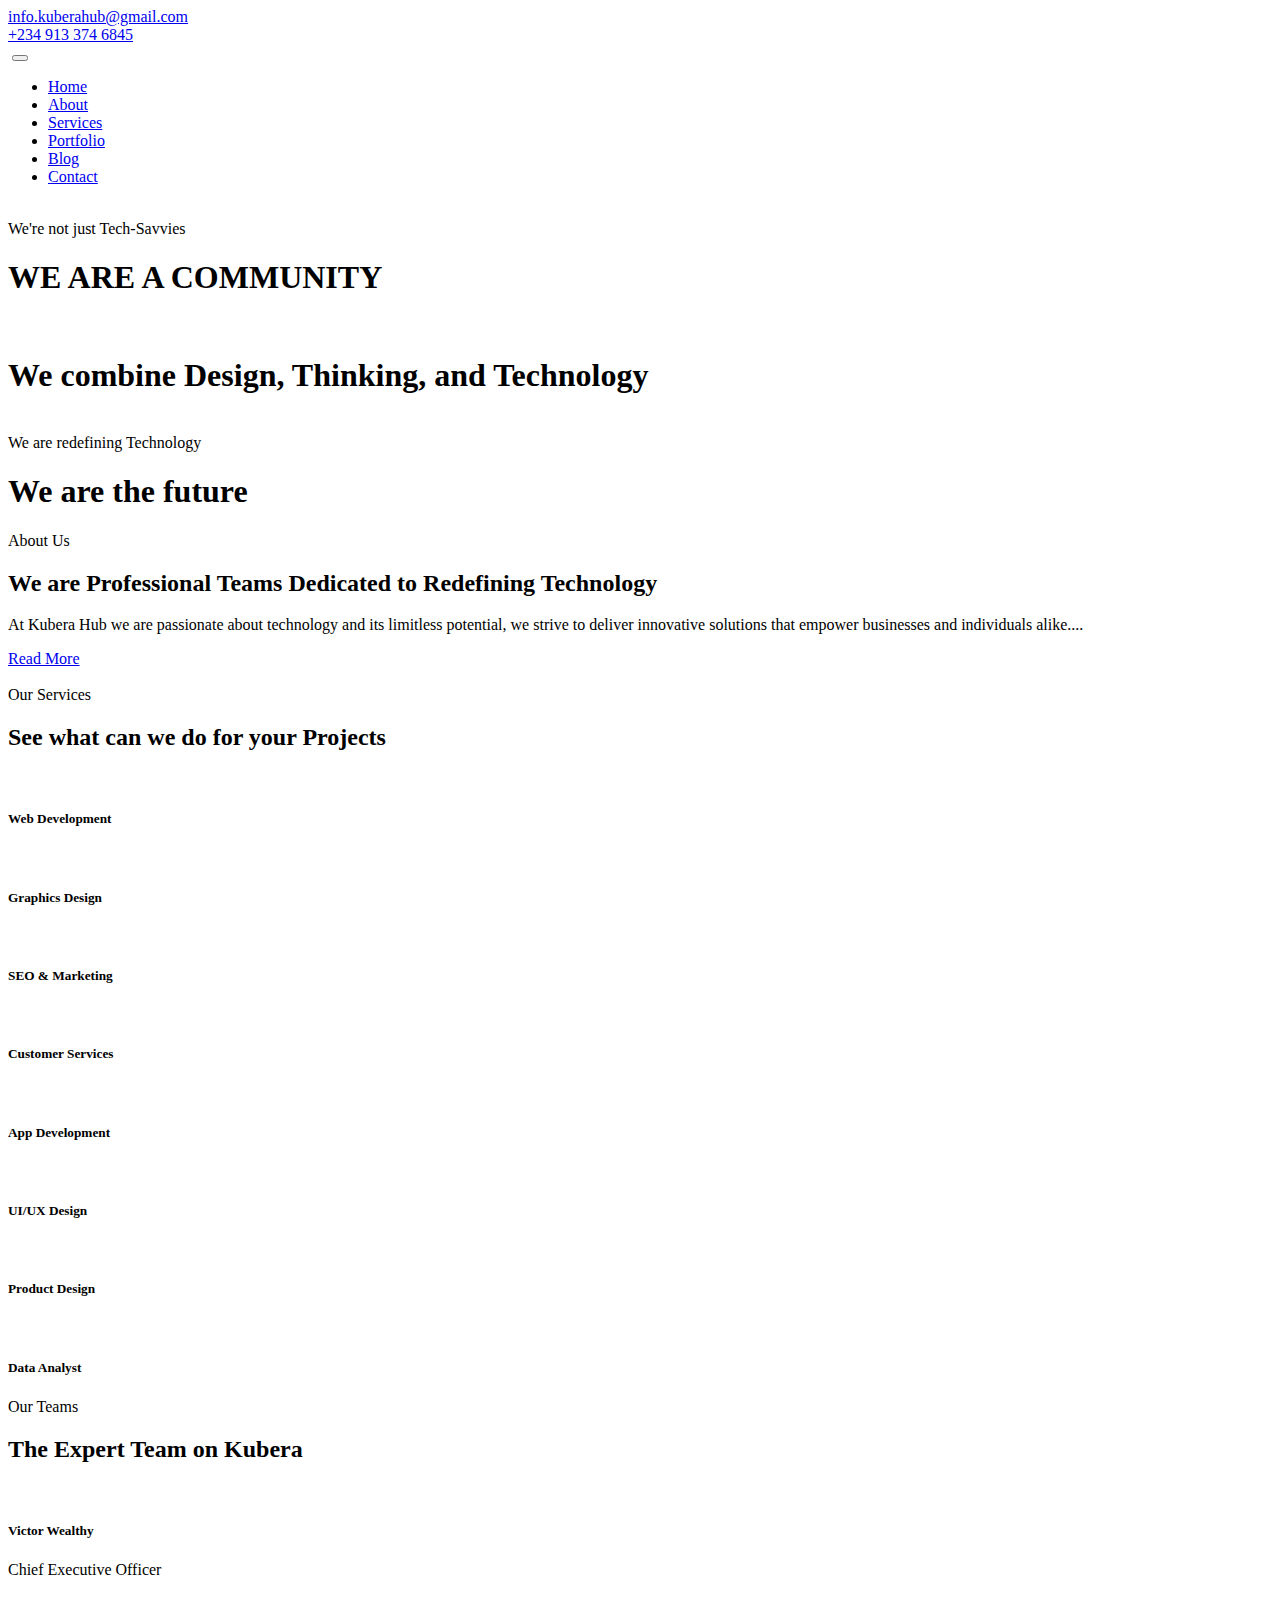
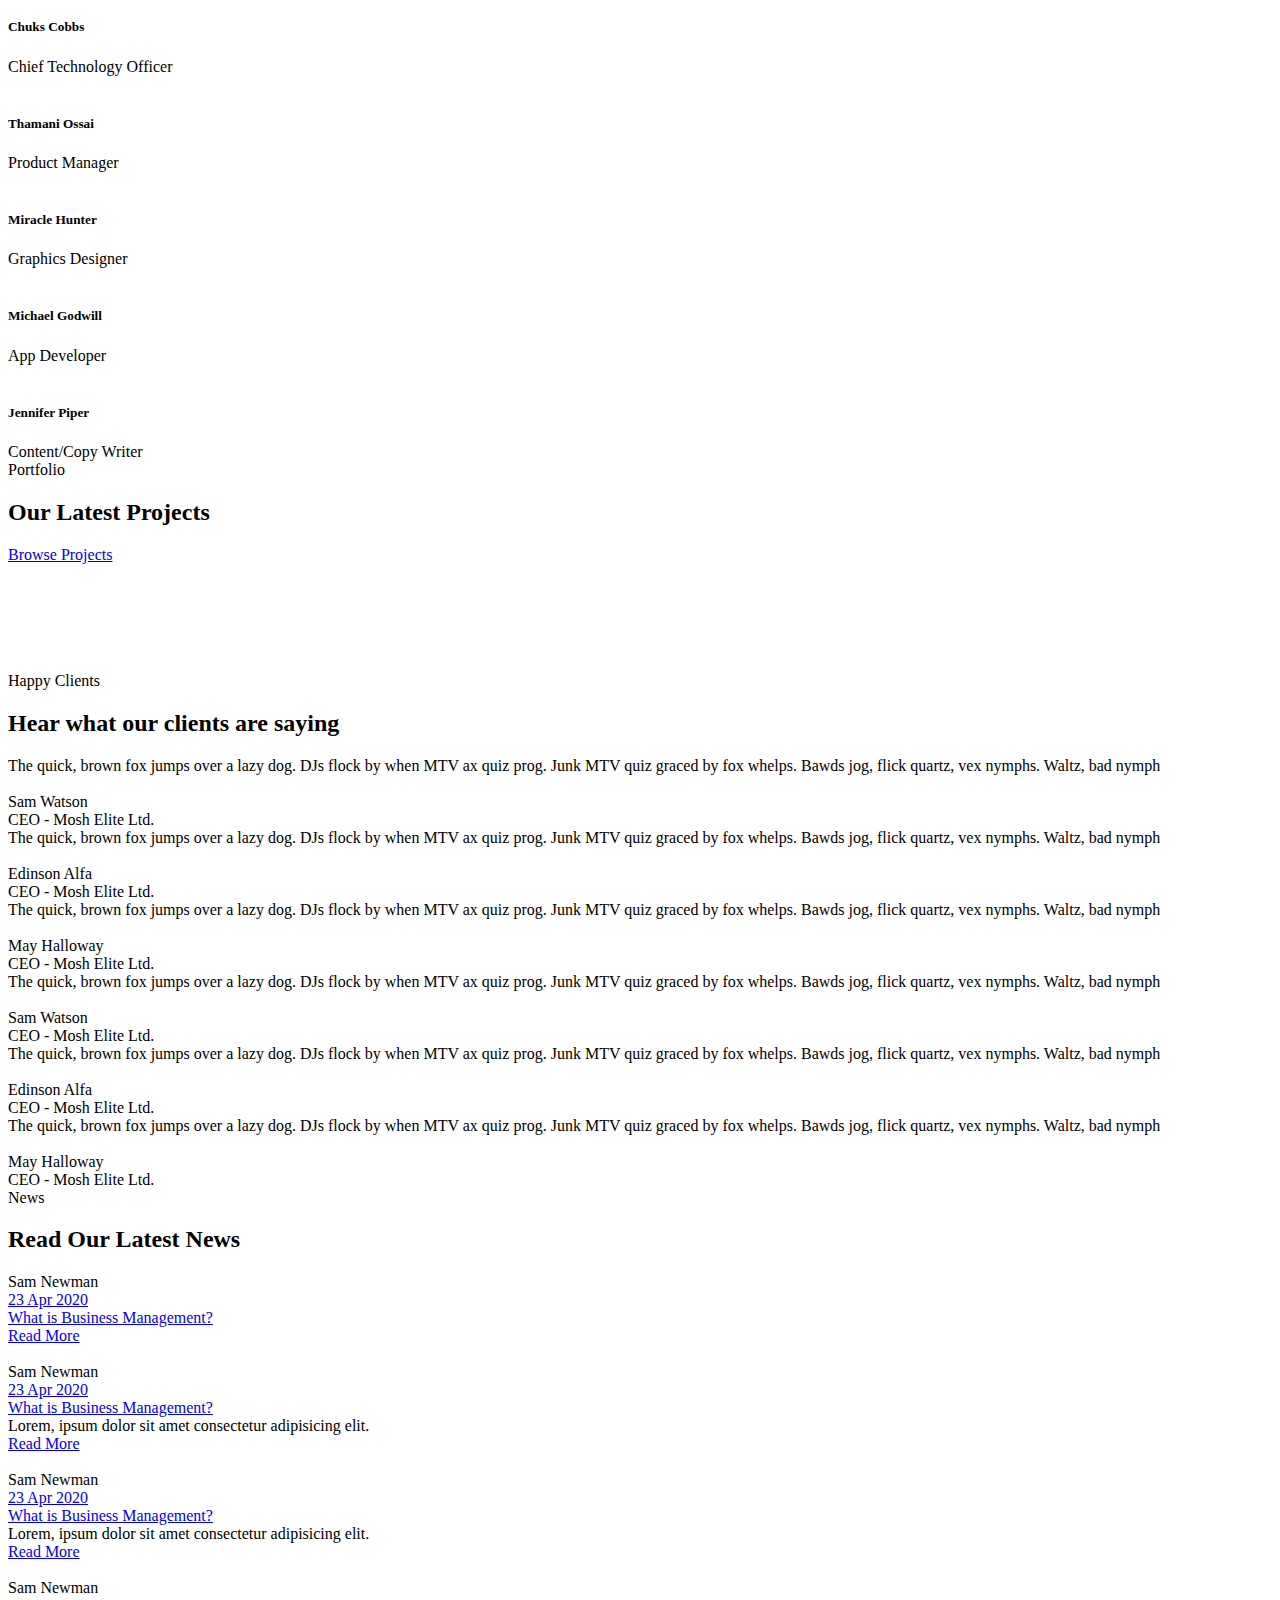
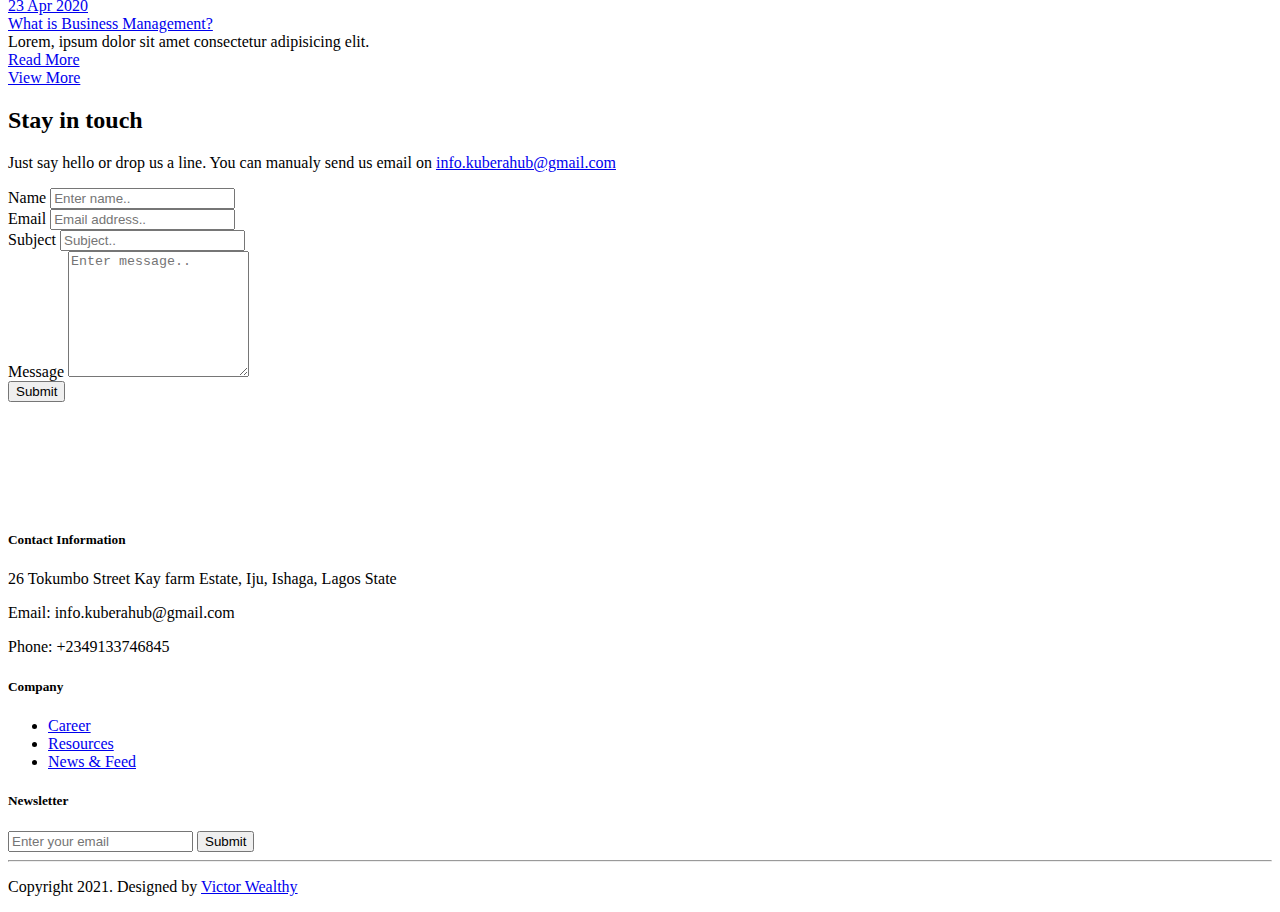
==== index.html @ c25ec49a "Add files via upload" ====
<!DOCTYPE html>
<html lang="en">
<head>
  <meta charset="UTF-8">
  <meta name="viewport" content="width=device-width, initial-scale=1.0">

  <meta http-equiv="X-UA-Compatible" content="IE=edge">

  

  <title>Kubera Hub</title>

  <link rel="stylesheet" href="../assets/css/bootstrap.css">
  
  <link rel="stylesheet" href="../assets/css/maicons.css">

  <link rel="stylesheet" href="../assets/vendor/animate/animate.css">

  <link rel="stylesheet" href="../assets/vendor/owl-carousel/css/owl.carousel.css">

  <link rel="stylesheet" href="../assets/vendor/fancybox/css/jquery.fancybox.css">

  <link rel="stylesheet" href="../assets/css/theme.css">

  <link rel="stylesheet" href="../assets/css/index.css">


  <link rel="icon" href="../assets/img/favicon.png" type="image/x-icon">

</head>
<body>

  <!-- Back to top button -->
  <div class="back-to-top"></div>

  <header>
    <div class="top-bar">
      <div class="container">
        <div class="row align-items-center">
          <div class="col-md-8">
            <div class="d-inline-block">
              <span class="mai-mail fg-primary"></span> <a href="mailto:info.kuberhub@gmail.com">info.kuberahub@gmail.com</a>
            </div>
            <div class="d-inline-block ml-2">
              <span class="mai-call fg-primary"></span> <a href="tel:+2349133746845">+234 913 374 6845</a>
            </div>
          </div>
          <div class="col-md-4 text-right d-none d-md-block">
            <div class="social-mini-button">
              <a href="#"><span class="mai-logo-facebook-f"></span></a>
              <a href="#"><span class="mai-logo-twitter"></span></a>
              <a href="#"><span class="mai-logo-instagram"></span></a>
              <a href="#"><span class="mai-logo-linkedin"></span></a>
            </div>
          </div>
        </div>
      </div> <!-- .container -->
    </div> <!-- .top-bar -->

    <nav class="navbar navbar-expand-lg navbar-light">
      <div class="container">
        
        <img src="../assets/img/logo.png" alt="" class="nav-logo">

        <button class="navbar-toggler" data-toggle="collapse" data-target="#navbarContent" aria-controls="navbarContent" aria-expanded="false" aria-label="Toggle navigation">
          <span class="navbar-toggler-icon"></span>
        </button>

        <div class="navbar-collapse collapse" id="navbarContent">
          <ul class="navbar-nav ml-auto pt-3 pt-lg-0">
            <li class="nav-item active">
              <a href="index.html" class="nav-link">Home</a>
            </li>
            <li class="nav-item">
              <a href="about.html" class="nav-link">About</a>
            </li>
            <li class="nav-item">
              <a href="services.html" class="nav-link">Services</a>
            </li>
            <li class="nav-item">
              <a href="portfolio.html" class="nav-link">Portfolio</a>
            </li>
            <li class="nav-item">
              <a href="blog.html" class="nav-link">Blog</a>
            </li>
            <li class="nav-item">
              <a href="contact.html" class="nav-link">Contact</a>
            </li>
          </ul>
        </div>
      </div> <!-- .container -->
    </nav> <!-- .navbar -->

    <div class="page-banner home-banner mb-5">
      <div class="slider-wrapper">
        <div class="owl-carousel hero-carousel">
          <div class="hero-carousel-item">
            <img src="../assets/img/bg_image_1.jpg" alt="">
            <div class="img-caption">
              <div class="subhead">We're not just Tech-Savvies</div>
              <h1 class="mb-4">WE ARE A COMMUNITY</h1>
            </div>
          </div>
          <div class="hero-carousel-item">
            <img src="../assets/img/bg_image_2.jpg" alt="">
            <div class="img-caption">
              <h1 class="mb-4">We combine Design, Thinking, and Technology</h1>
            </div>
          </div>
          <div class="hero-carousel-item">
            <img src="../assets/img/bg_image_3.jpg" alt="">
            <div class="img-caption">
              <div class="subhead">We are redefining Technology</div>
              <h1 class="mb-4">We are the future</h1>
            </div>
          </div>
        </div>
      </div> <!-- .slider-wrapper -->
    </div> <!-- .page-banner -->
  </header>

  <main>
    <div class="page-section">
      <div class="container">
        <div class="row align-items-center">
          <div class="col-lg-6 py-3">
            <div class="subhead">About Us</div>
            <h2 class="title-section">We are <span class="fg-primary">Professional Teams</span> Dedicated to Redefining Technology </h2>

            <p>At Kubera Hub we are passionate about technology and its limitless potential, we strive to deliver innovative solutions that empower businesses and individuals alike....</p>

            <a href="about.html" class="btn btn-primary mt-4">Read More</a>
          </div>
          <div class="col-lg-6 py-3">
            <div class="about-img">
              <img src="../assets/img/about.jpg" alt="">
            </div>
          </div>
        </div>
      </div>
    </div> <!-- .page-section -->

    <div class="page-section">
      <div class="container">
        <div class="text-center">
          <div class="subhead">Our Services</div>
          <h2 class="title-section">See what can we do for your Projects</h2>
        </div>

        <div class="row justify-content-center">
          <div class="col-md-6 col-lg-4 col-xl-3 py-3 mb-3">
            <div class="text-center">
              <div class="img-fluid mb-4">
                <img src="../assets/img/icons/web_development.svg" alt="">
              </div>
              <h5>Web Development</h5>
            </div>
          </div>
          <div class="col-md-6 col-lg-4 col-xl-3 py-3 mb-3">
            <div class="text-center">
              <div class="img-fluid mb-4">
                <img src="../assets/img/icons/graphics_design.svg" alt="">
              </div>
              <h5>Graphics Design</h5>
            </div>
          </div>

          <div class="col-md-6 col-lg-4 col-xl-3 py-3 mb-3">
            <div class="text-center">
              <div class="img-fluid mb-4">
                <img src="../assets/img/icons/seo_and_marketing.svg" alt="">
              </div>
              <h5>SEO & Marketing</h5>
            </div>
          </div>

          <div class="col-md-6 col-lg-4 col-xl-3 py-3 mb-3">
            <div class="text-center">
              <div class="img-fluid mb-4">
                <img src="../assets/img/icons/customer_services.svg" alt="">
              </div>
              <h5>Customer Services</h5>
            </div>
          </div>

          <div class="col-md-6 col-lg-4 col-xl-3 py-3 mb-3">
            <div class="text-center">
              <div class="img-fluid mb-4">
                <img src="../assets/img/icons/app_development.svg" alt="">
              </div>
              <h5>App Development</h5>
            </div>
          </div>

          <div class="col-md-6 col-lg-4 col-xl-3 py-3 mb-3">
            <div class="text-center">
              <div class="img-fluid mb-4">
                <img src="../assets/img/icons/ui_ux_design.svg" alt="">
              </div>
              <h5>UI/UX Design</h5>
            </div>
          </div>

          <div class="col-md-6 col-lg-4 col-xl-3 py-3 mb-3">
            <div class="text-center">
              <div class="img-fluid mb-4">
                <img src="../assets/img/icons/product_design.svg" alt="">
              </div>
              <h5>Product Design</h5>
            </div>
          </div>

          <div class="col-md-6 col-lg-4 col-xl-3 py-3 mb-3">
            <div class="text-center">
              <div class="img-fluid mb-4">
                <img src="../assets/img/icons/data_analyst.svg" alt="">
              </div>
              <h5>Data Analyst</h5>
            </div>
          </div>

        </div>
      </div> <!-- .container -->
    </div> <!-- .page-section -->

    <div class="page-section">
      <div class="container">
        <div class="text-center">
          <div class="subhead">Our Teams</div>
          <h2 class="title-section">The Expert Team on Kubera</h2>
        </div>

        <div class="owl-carousel team-carousel mt-5">
          <div class="team-wrap">
            <div class="team-profile">
              <img src="../assets/img/teams/team_1.jpg" alt="">
            </div>
            <div class="team-content">
              <h5>Victor Wealthy</h5>
              <div class="text-sm fg-grey">Chief Executive Officer</div>

              <div class="social-button">
                <a href="https://instagram.com/viktorwealthy?igshid=OGQ5ZDc2ODk2ZA"><span class="mai-logo-instagram"></span></a>
                <a href="https://www.facebook.com/victor.wealthy.503?mibextid=LQQJ4d"><span class="mai-logo-facebook"></span></a>
                <a href="mailto:wealthviktor@gmail.com"><span class="mai-mail"></span></a>
              </div>
            </div>
          </div>

          <div class="team-wrap">
            <div class="team-profile">
              <img src="../assets/img/teams/team_2.jpg" alt="">
            </div>
            <div class="team-content">
              <h5>Chuks Cobbs</h5>
              <div class="text-sm fg-grey">Chief Technology Officer</div>

              <div class="social-button">
                <a href="#"><span class="mai-logo-instagram"></span></a>
                <a href="#"><span class="mai-logo-facebook"></span></a>
                <a href="#"><span class="mai-mail"></span></a>
              </div>
            </div>
          </div>

          <div class="team-wrap">
            <div class="team-profile">
              <img src="../assets/img/teams/team_3.jpg" alt="">
            </div>
            <div class="team-content">
              <h5>Thamani Ossai</h5>
              <div class="text-sm fg-grey">Product Manager</div>

              <div class="social-button">
                <a href="#"><span class="mai-logo-instagram"></span></a>
                <a href="#"><span class="mai-logo-facebook"></span></a>
                <a href="#"><span class="mai-mail"></span></a>
              </div>
            </div>
          </div>

          <div class="team-wrap">
            <div class="team-profile">
              <img src="../assets/img/teams/team_4.jpg" alt="">
            </div>
            <div class="team-content">
              <h5>Miracle Hunter</h5>
              <div class="text-sm fg-grey">Graphics Designer</div>

              <div class="social-button">
                <a href="https://instagram.com/mimibranddit?igshid=ZDc4ODBmNjlmNQ=="><span class="mai-logo-instagram"></span></a>
                <a href="https://www.facebook.com/miracle.ikwebe.5"><span class="mai-logo-facebook"></span></a>
                <a href="mailto:mimibranddit@gmail.com"><span class="mai-mail"></span></a>
              </div>
            </div>
          </div>

          <div class="team-wrap">
            <div class="team-profile">
              <img src="../assets/img/teams/team_3.jpg" alt="">
            </div>
            <div class="team-content">
              <h5>Michael Godwill</h5>
              <div class="text-sm fg-grey">App Developer</div>

              <div class="social-button">
                <a href="#"><span class="mai-logo-instagram"></span></a>
                <a href="#"><span class="mai-logo-facebook"></span></a>
                <a href="#"><span class="mai-mail"></span></a>
              </div>
            </div>
          </div>

          <div class="team-wrap">
            <div class="team-profile">
              <img src="../assets/img/teams/team_3.jpg" alt="">
            </div>
            <div class="team-content">
              <h5>Jennifer Piper</h5>
              <div class="text-sm fg-grey">Content/Copy Writer</div>

              <div class="social-button">
                <a href="#"><span class="mai-logo-instagram"></span></a>
                <a href="#"><span class="mai-logo-facebook"></span></a>
                <a href="#"><span class="mai-mail"></span></a>
              </div>
            </div>
          </div>

        </div>
      </div> <!-- .container -->
    </div> <!-- .page-section -->

    <div class="page-section">
      <div class="container">
        <div class="row align-items-center">
          <div class="col-md-6 py-3">
            <div class="subhead">Portfolio</div>
            <h2 class="title-section">Our Latest Projects</h2>
          </div>
          <div class="col-md-6 py-3 text-md-right">
            <a href="portfolio.html" class="btn btn-outline-primary">Browse Projects <span class="mai-arrow-forward ml-2"></span></a>
          </div>
        </div>

        <div class="row mt-3">
          <div class="col-lg-4 py-3">
            <div class="portfolio">
              <a href="../assets/img/portfolio/work-1.jpg" data-fancybox="portfolio">
                <img src="../assets/img/portfolio/work-1.jpg" alt="">
              </a>
            </div>
          </div>
          <div class="col-lg-4 py-3">
            <div class="portfolio">
              <a href="../assets/img/portfolio/work-2.jpg" data-fancybox="portfolio">
                <img src="../assets/img/portfolio/work-2.jpg" alt="">
              </a>
            </div>
          </div>
          <div class="col-lg-4 py-3">
            <div class="portfolio">
              <a href="../assets/img/portfolio/work-3.jpg" data-fancybox="portfolio">
                <img src="../assets/img/portfolio/work-3.jpg" alt="">
              </a>
            </div>
          </div>
          <div class="col-lg-4 py-3">
            <div class="portfolio">
              <a href="../assets/img/portfolio/work-4.jpg" data-fancybox="portfolio">
                <img src="../assets/img/portfolio/work-4.jpg" alt="">
              </a>
            </div>
          </div>
          <div class="col-lg-4 py-3">
            <div class="portfolio">
              <a href="../assets/img/portfolio/work-5.jpg" data-fancybox="portfolio">
                <img src="../assets/img/portfolio/work-5.jpg" alt="">
              </a>
            </div>
          </div>
          <div class="col-lg-4 py-3">
            <div class="portfolio">
              <a href="../assets/img/portfolio/work-6.jpg" data-fancybox="portfolio">
                <img src="../assets/img/portfolio/work-10.jpg" alt="">
              </a>
            </div>
          </div>
        </div>
      </div> <!-- .container -->
    </div> <!-- .page-section -->

    <!-- Testimonials -->
    <div class="page-section" id="testimonials">
      <div class="container">
        <div class="text-center">
          <div class="subhead">Happy Clients</div>
          <h2 class="title-section">Hear what our clients are saying</h2>
        </div>
        <div class="owl-carousel testimonial-carousel">
          <div class="card-testimonial">
            <div class="content">
              The quick, brown fox jumps over a lazy dog. DJs flock by when MTV ax quiz prog. Junk MTV quiz graced by fox whelps. Bawds jog, flick quartz, vex nymphs. Waltz, bad nymph
            </div>
            <div class="author">
              <div class="avatar">
                <img src="../assets/img/person/person_1.jpg" alt="">
              </div>
              <div class="d-inline-block ml-2">
                <div class="author-name">Sam Watson</div>
                <div class="author-info">CEO - Mosh Elite Ltd.</div>
              </div>
            </div>
          </div>

          <div class="card-testimonial">
            <div class="content">
              The quick, brown fox jumps over a lazy dog. DJs flock by when MTV ax quiz prog. Junk MTV quiz graced by fox whelps. Bawds jog, flick quartz, vex nymphs. Waltz, bad nymph
            </div>
            <div class="author">
              <div class="avatar">
                <img src="../assets/img/person/person_2.jpg" alt="">
              </div>
              <div class="d-inline-block ml-2">
                <div class="author-name">Edinson Alfa</div>
                <div class="author-info">CEO - Mosh Elite Ltd.</div>
              </div>
            </div>
          </div>

          <div class="card-testimonial">
            <div class="content">
              The quick, brown fox jumps over a lazy dog. DJs flock by when MTV ax quiz prog. Junk MTV quiz graced by fox whelps. Bawds jog, flick quartz, vex nymphs. Waltz, bad nymph
            </div>
            <div class="author">
              <div class="avatar">
                <img src="../assets/img/person/person_3.jpg" alt="">
              </div>
              <div class="d-inline-block ml-2">
                <div class="author-name">May Halloway</div>
                <div class="author-info">CEO - Mosh Elite Ltd.</div>
              </div>
            </div>
          </div>

          <div class="card-testimonial">
            <div class="content">
              The quick, brown fox jumps over a lazy dog. DJs flock by when MTV ax quiz prog. Junk MTV quiz graced by fox whelps. Bawds jog, flick quartz, vex nymphs. Waltz, bad nymph
            </div>
            <div class="author">
              <div class="avatar">
                <img src="../assets/img/person/person_1.jpg" alt="">
              </div>
              <div class="d-inline-block ml-2">
                <div class="author-name">Sam Watson</div>
                <div class="author-info">CEO - Mosh Elite Ltd.</div>
              </div>
            </div>
          </div>

          <div class="card-testimonial">
            <div class="content">
              The quick, brown fox jumps over a lazy dog. DJs flock by when MTV ax quiz prog. Junk MTV quiz graced by fox whelps. Bawds jog, flick quartz, vex nymphs. Waltz, bad nymph
            </div>
            <div class="author">
              <div class="avatar">
                <img src="../assets/img/person/person_2.jpg" alt="">
              </div>
              <div class="d-inline-block ml-2">
                <div class="author-name">Edinson Alfa</div>
                <div class="author-info">CEO - Mosh Elite Ltd.</div>
              </div>
            </div>
          </div>

          <div class="card-testimonial">
            <div class="content">
              The quick, brown fox jumps over a lazy dog. DJs flock by when MTV ax quiz prog. Junk MTV quiz graced by fox whelps. Bawds jog, flick quartz, vex nymphs. Waltz, bad nymph
            </div>
            <div class="author">
              <div class="avatar">
                <img src="../assets/img/person/person_3.jpg" alt="">
              </div>
              <div class="d-inline-block ml-2">
                <div class="author-name">May Halloway</div>
                <div class="author-info">CEO - Mosh Elite Ltd.</div>
              </div>
            </div>
          </div>

        </div> <!-- .row -->
      </div> <!-- .container -->
    </div> <!-- .page-section -->

    <div class="page-section">
      <div class="container">
        <div class="text-center">
          <div class="subhead">News</div>
          <h2 class="title-section">Read Our Latest News</h2>
        </div>

        <div class="row my-5 card-blog-row">
          <div class="col-lg-3 py-3">
            <div class="card-blog">
              <div class="header">
                <div class="entry-footer">
                  <div class="post-author">Sam Newman</div>
                  <a href="#" class="post-date">23 Apr 2020</a>
                </div>
              </div>
              <div class="body">
                <div class="post-title"><a href="blog-single.html">What is Business Management?</a></div>
              </div>
              <div class="footer">
                <a href="blog-single.html">Read More <span class="mai-chevron-forward text-sm"></span></a>
              </div>
            </div>
          </div>
          <div class="col-lg-3 py-3">
            <div class="card-blog">
              <div class="header">
                <div class="avatar">
                  <img src="../assets/img/person/person_1.jpg" alt="">
                </div>
                <div class="entry-footer">
                  <div class="post-author">Sam Newman</div>
                  <a href="#" class="post-date">23 Apr 2020</a>
                </div>
              </div>
              <div class="body">
                <div class="post-title"><a href="blog-single.html">What is Business Management?</a></div>
                <div class="post-excerpt">Lorem, ipsum dolor sit amet consectetur adipisicing elit.</div>
              </div>
              <div class="footer">
                <a href="blog-single.html">Read More <span class="mai-chevron-forward text-sm"></span></a>
              </div>
            </div>
          </div>
          <div class="col-lg-3 py-3">
            <div class="card-blog">
              <div class="header">
                <div class="avatar">
                  <img src="../assets/img/person/person_2.jpg" alt="">
                </div>
                <div class="entry-footer">
                  <div class="post-author">Sam Newman</div>
                  <a href="#" class="post-date">23 Apr 2020</a>
                </div>
              </div>
              <div class="body">
                <div class="post-title"><a href="blog-single.html">What is Business Management?</a></div>
                <div class="post-excerpt">Lorem, ipsum dolor sit amet consectetur adipisicing elit.</div>
              </div>
              <div class="footer">
                <a href="blog-single.html">Read More <span class="mai-chevron-forward text-sm"></span></a>
              </div>
            </div>
          </div>
          <div class="col-lg-3 py-3">
            <div class="card-blog">
              <div class="header">
                <div class="avatar">
                  <img src="../assets/img/person/person_3.jpg" alt="">
                </div>
                <div class="entry-footer">
                  <div class="post-author">Sam Newman</div>
                  <a href="#" class="post-date">23 Apr 2020</a>
                </div>
              </div>
              <div class="body">
                <div class="post-title"><a href="blog-single.html">What is Business Management?</a></div>
                <div class="post-excerpt">Lorem, ipsum dolor sit amet consectetur adipisicing elit.</div>
              </div>
              <div class="footer">
                <a href="blog-single.html">Read More <span class="mai-chevron-forward text-sm"></span></a>
              </div>
            </div>
          </div>
        </div>

        <div class="text-center">
          <a href="blog.html" class="btn btn-primary">View More</a>
        </div>

      </div> <!-- .container -->
    </div> <!-- .page-section -->

    <div class="page-section">
      <div class="container">
        <div class="text-center">
          <h2 class="title-section mb-3">Stay in touch</h2>
          <p>Just say hello or drop us a line. You can manualy send us email on <a href="mailto:info.kuberhub">info.kuberahub@gmail.com</a></p>
        </div>
        <div class="row justify-content-center mt-5">
          <div class="col-lg-8">
            <form action="https://formsubmit.co/info.kuberahub@gmail.com" method="POST" class="form-contact">
              <div class="row">
                <div class="col-sm-6 py-2">
                  <label for="name" class="fg-grey">Name</label>
                  <input type="text" name="name" class="form-control" id="name" placeholder="Enter name..">
                </div>
                <div class="col-sm-6 py-2">
                  <label for="email" class="fg-grey">Email</label>
                  <input type="text" name="email" class="form-control" id="email" placeholder="Email address..">
                </div>
                <div class="col-12 py-2">
                  <label for="subject" class="fg-grey">Subject</label>
                  <input type="text" class="form-control" id="subject" placeholder="Subject..">
                </div>
                <div class="col-12 py-2">
                  <label for="message" class="fg-grey">Message</label>
                  <textarea id="message" rows="8" class="form-control" placeholder="Enter message.."></textarea>
                </div>
                <div class="col-12 mt-3">
                  <button type="submit" class="btn btn-primary px-5"> Submit</button>
                </div>
              </div>
            </form>
          </div>
        </div>
      </div> <!-- .container -->
    </div> <!-- .page-section -->

    <div class="page-section">
      <div class="container-fluid">
        <div class="row row-cols-md-3 row-cols-lg-5 justify-content-center text-center">
          <div class="py-3 px-5">
            <img src="../assets/img/clients/airbnb.png" alt="">
          </div>
          <div class="py-3 px-5">
            <img src="../assets/img/clients/google.png" alt="">
          </div>
          <div class="py-3 px-5">
            <img src="../assets/img/clients/mailchimp.png" alt="">
          </div>
          <div class="py-3 px-5">
            <img src="../assets/img/clients/paypal.png" alt="">
          </div>
          <div class="py-3 px-5">
            <img src="../assets/img/clients/stripe.png" alt="">
          </div>
        </div>
      </div> <!-- .container-fluid -->
    </div> <!-- .page-section -->

  </main>

  <footer class="page-footer">
    <div class="container">
      <div class="row">
        <div class="col-lg-3 py-3">
         <img src="../assets/img/logo.png" alt="" class="footer-logo">
        </div>
        <div class="col-lg-3 py-3">
          <h5>Contact Information</h5>
          <p>26 Tokumbo Street Kay farm Estate, Iju, Ishaga, Lagos State</p>
          <p>Email: info.kuberahub@gmail.com</p>
          <p>Phone: +2349133746845</p>
        </div>
        <div class="col-lg-3 py-3">
          <h5>Company</h5>
          <ul class="footer-menu">
            <li><a href="#">Career</a></li>
            <li><a href="#">Resources</a></li>
            <li><a href="#">News & Feed</a></li>
          </ul>
        </div>
        <div class="col-lg-3 py-3">
          <h5>Newsletter</h5>
          <form action="#">
            <input type="text" class="form-control" placeholder="Enter your email">
            <button type="submit" class="btn btn-primary btn-sm mt-2">Submit</button>
          </form>
        </div>
      </div>

      <hr>

      <div class="row mt-4">
        <div class="col-md-6">
          <p>Copyright 2021. Designed by <a href="https://victorwealthy.github.io/victorwealthy.com/">Victor Wealthy</a></p>
        </div>
        <div class="col-md-6 text-right">
          <div class="sosmed-button">
            <a href="#"><span class="mai-logo-facebook-f"></span></a>
            <a href="#"><span class="mai-logo-twitter"></span></a>
            <a href="#"><span class="mai-logo-youtube"></span></a>
            <a href="#"><span class="mai-logo-linkedin"></span></a>
          </div>
        </div>
      </div>
    </div>
  </footer>

  
<script src="../assets/js/jquery-3.5.1.min.js"></script>

<script src="../assets/js/bootstrap.bundle.min.js"></script>

<script src="../assets/vendor/owl-carousel/js/owl.carousel.min.js"></script>

<script src="../assets/vendor/wow/wow.min.js"></script>

<script src="../assets/vendor/fancybox/js/jquery.fancybox.min.js"></script>

<script src="../assets/vendor/isotope/isotope.pkgd.min.js"></script>

<script src="../assets/js/google-maps.js"></script>

<script src="../assets/js/theme.js"></script>

<!-- <script async defer src="https://maps.googleapis.com/maps/api/js?key=AIzaSyAIA_zqjFMsJM_sxP9-6Pde5vVCTyJmUHM&callback=initMap"></script> -->

</body>
</html>
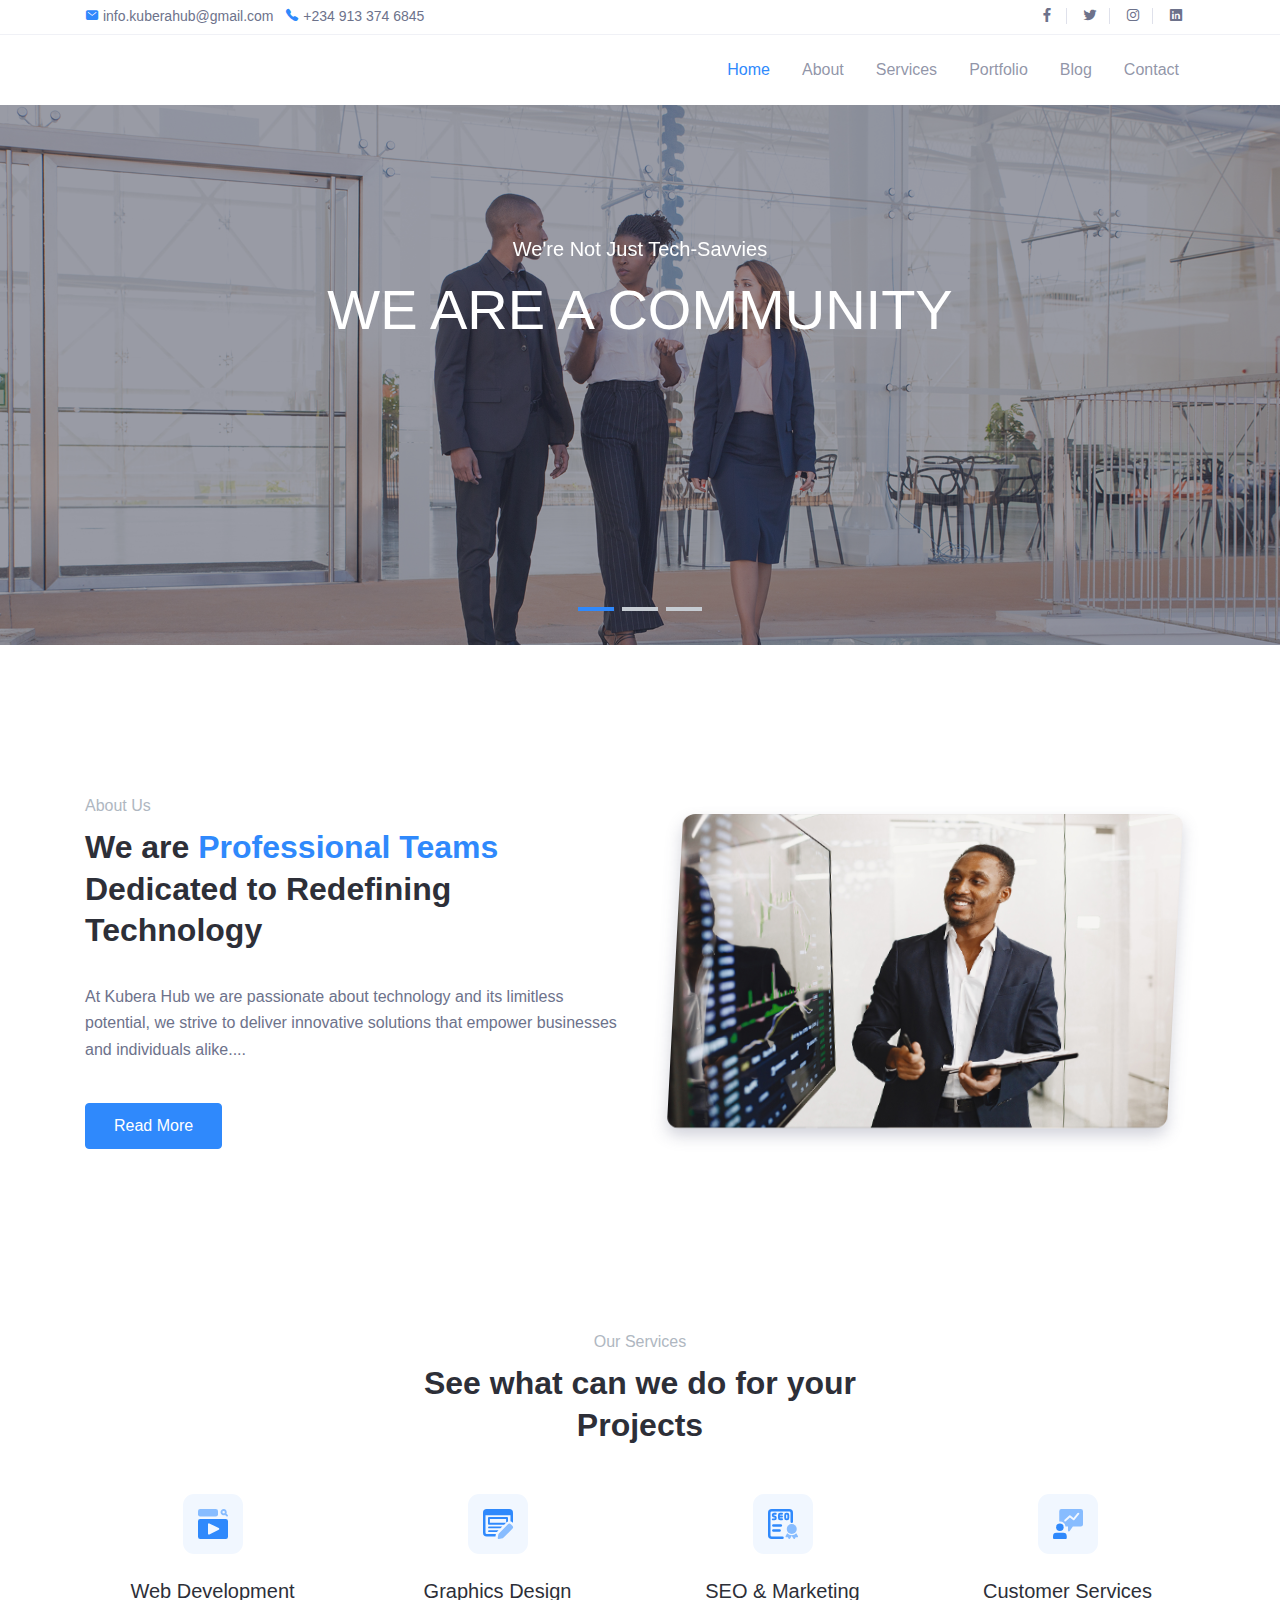
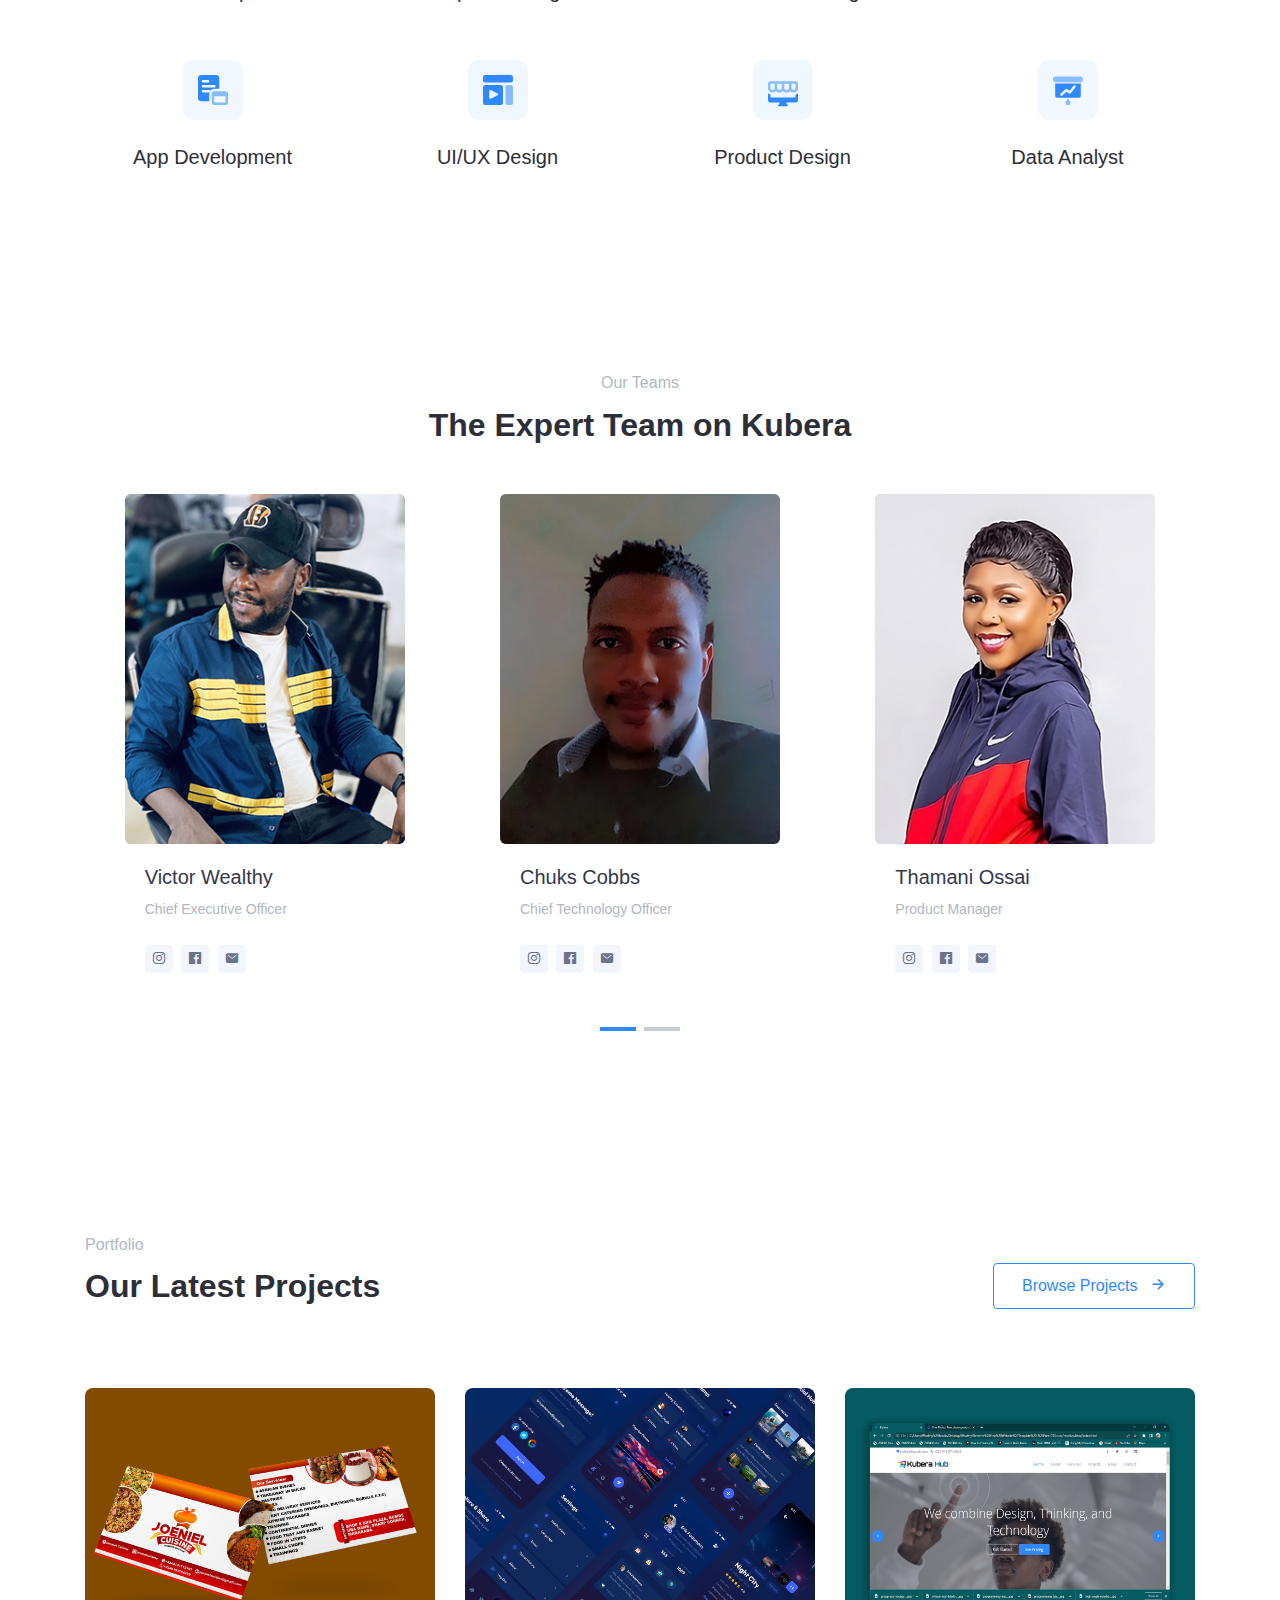
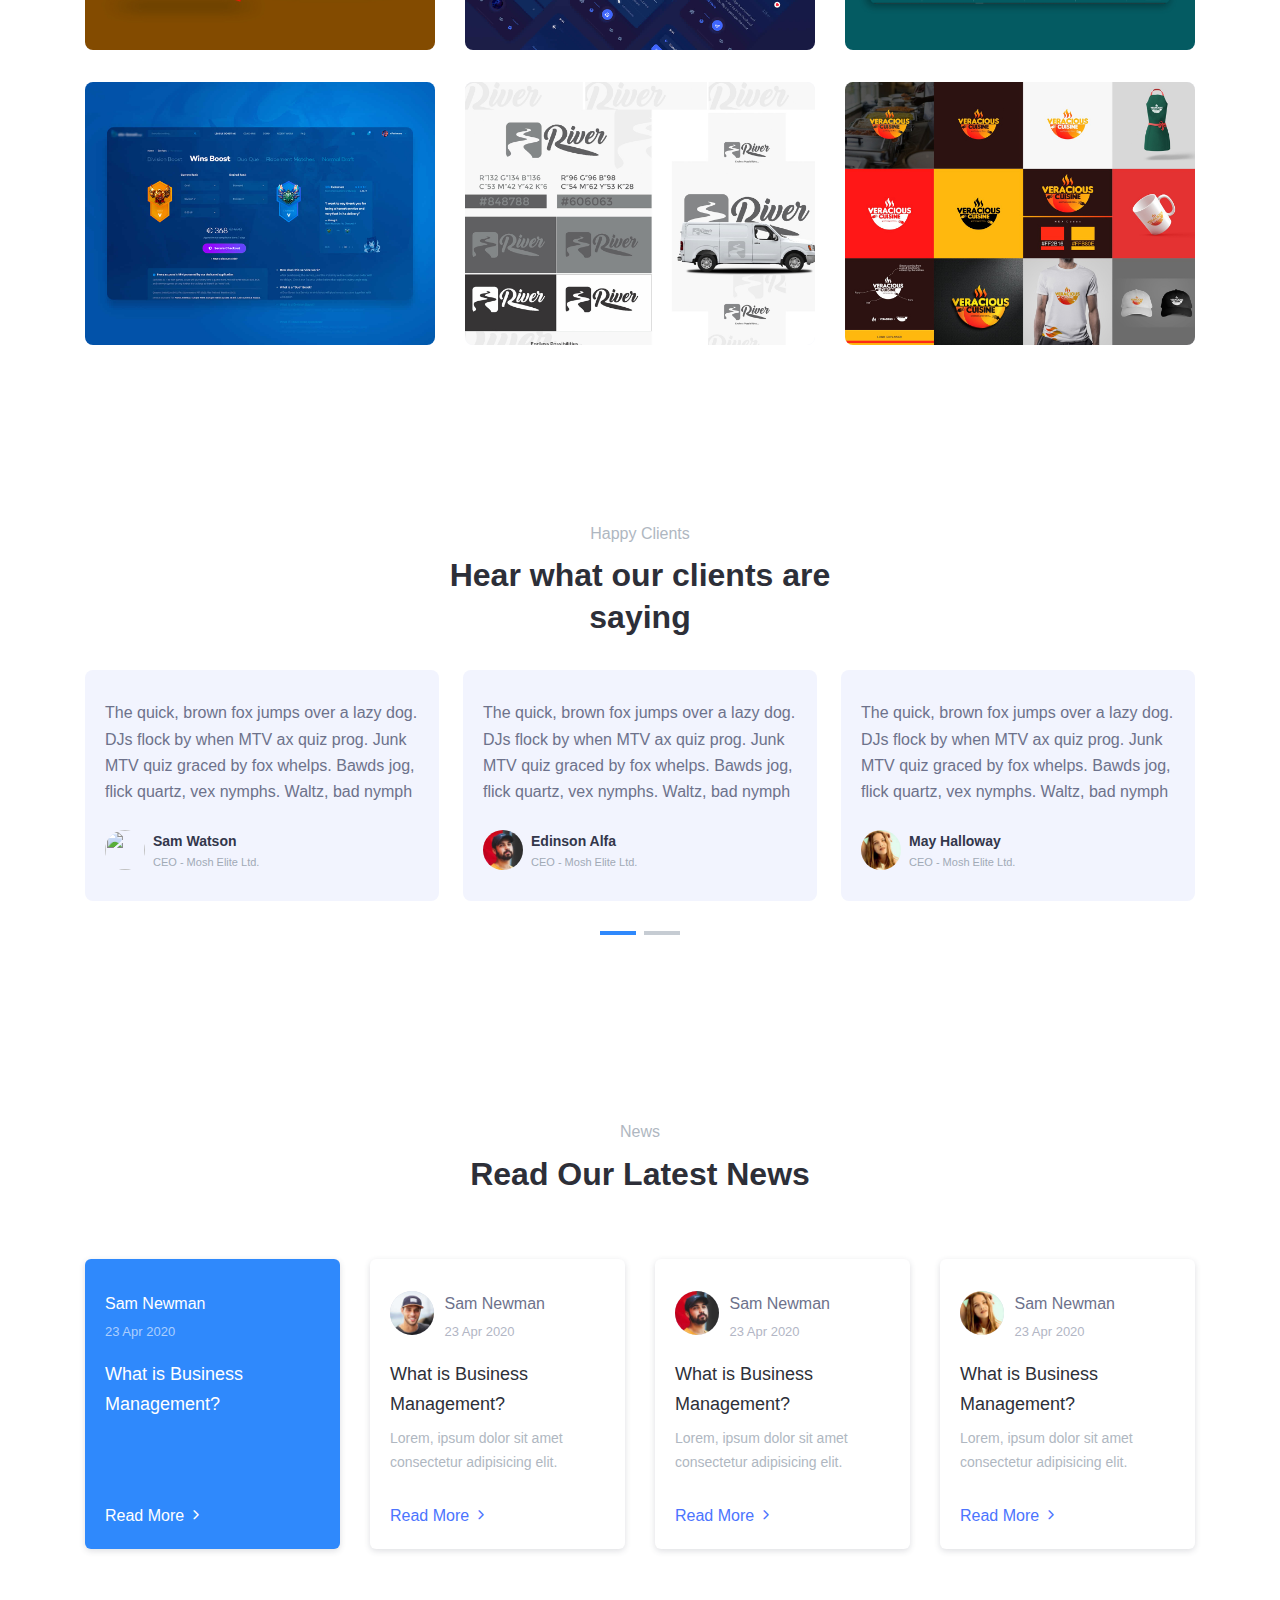
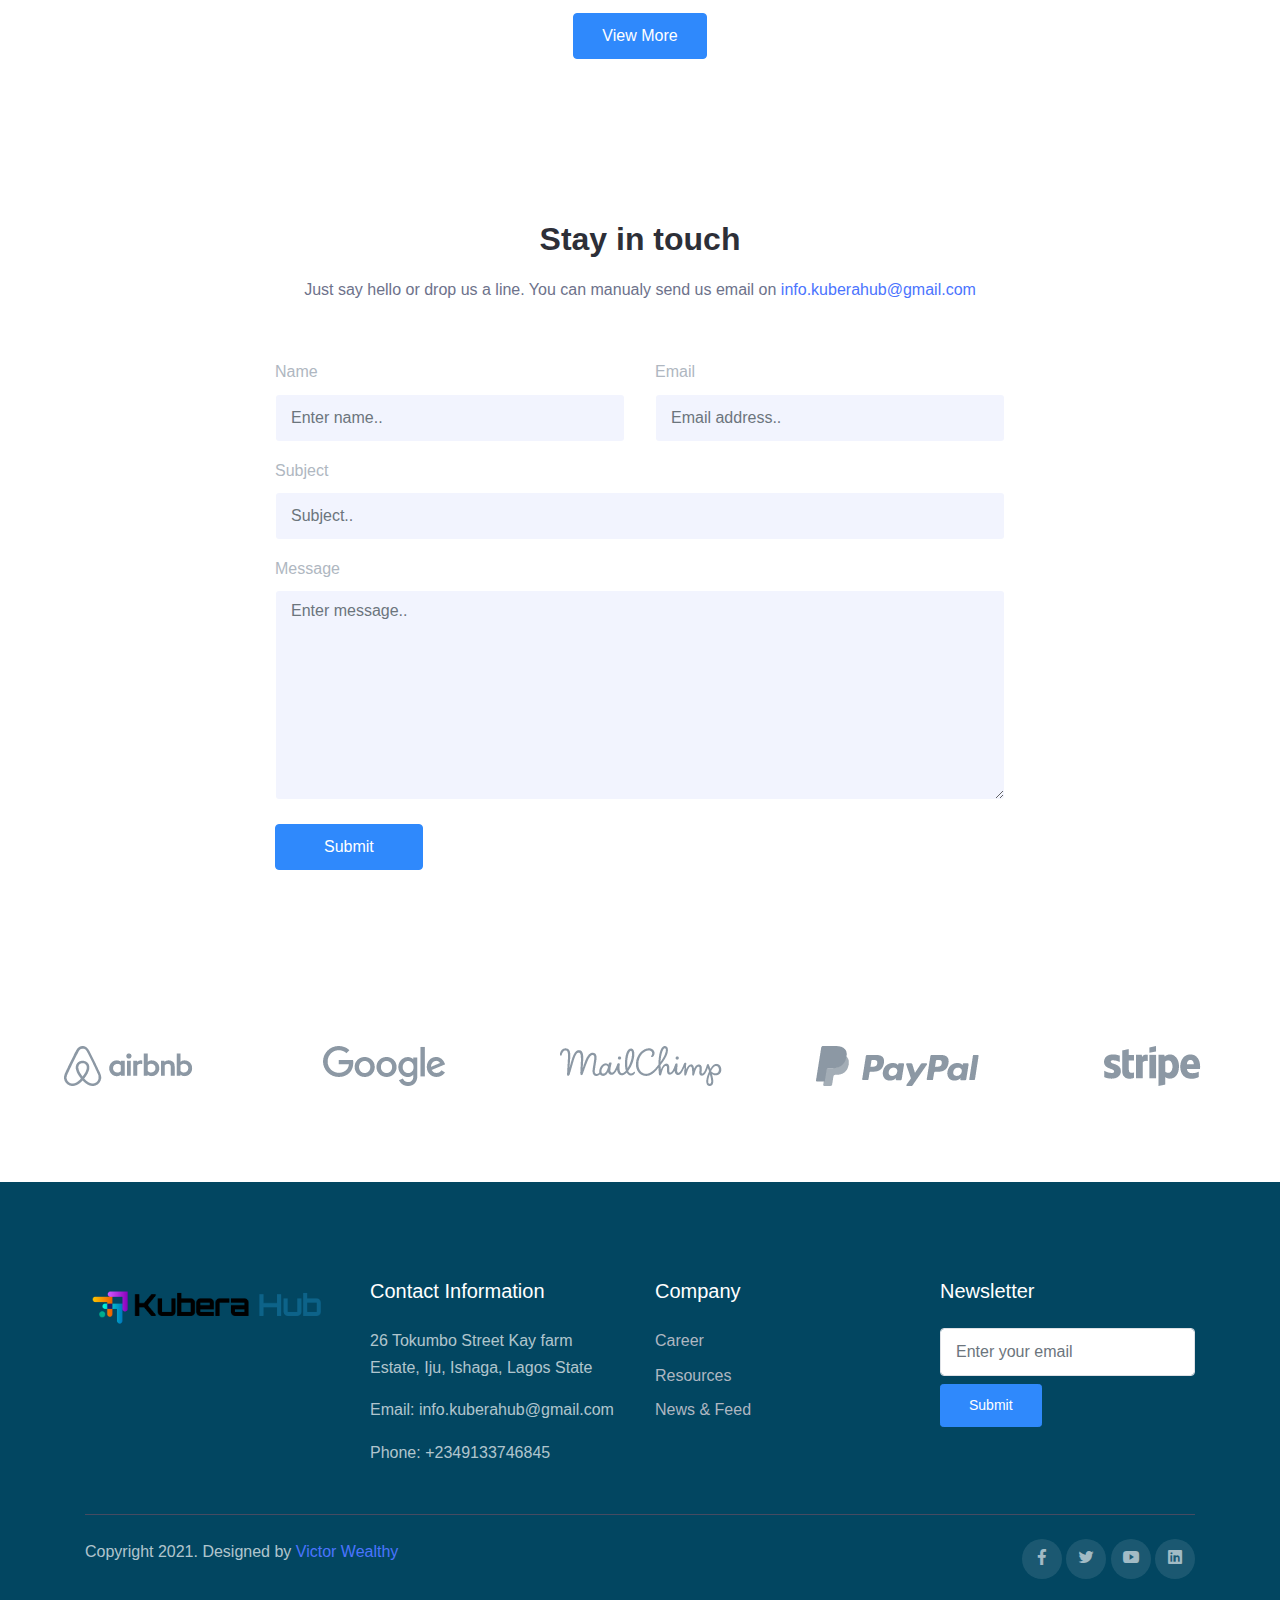
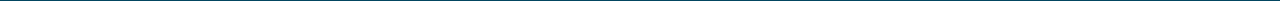
==== commit 09455424: "Update index.html" ====
--- a/index.html
+++ b/index.html
@@ -10,22 +10,22 @@
 
   <title>Kubera Hub</title>
 
-  <link rel="stylesheet" href="../assets/css/bootstrap.css">
+  <link rel="stylesheet" href="./css/bootstrap.css">
   
-  <link rel="stylesheet" href="../assets/css/maicons.css">
-
-  <link rel="stylesheet" href="../assets/vendor/animate/animate.css">
-
-  <link rel="stylesheet" href="../assets/vendor/owl-carousel/css/owl.carousel.css">
-
-  <link rel="stylesheet" href="../assets/vendor/fancybox/css/jquery.fancybox.css">
-
-  <link rel="stylesheet" href="../assets/css/theme.css">
-
-  <link rel="stylesheet" href="../assets/css/index.css">
-
-
-  <link rel="icon" href="../assets/img/favicon.png" type="image/x-icon">
+  <link rel="stylesheet" href="./css/maicons.css">
+
+  <link rel="stylesheet" href="./vendor/animate/animate.css">
+
+  <link rel="stylesheet" href="./vendor/owl-carousel/css/owl.carousel.css">
+
+  <link rel="stylesheet" href="./vendor/fancybox/css/jquery.fancybox.css">
+
+  <link rel="stylesheet" href="./css/theme.css">
+
+  <link rel="stylesheet" href="./css/index.css">
+
+
+  <link rel="icon" href="./img/favicon.png" type="image/x-icon">
 
 </head>
 <body>
@@ -95,20 +95,20 @@
       <div class="slider-wrapper">
         <div class="owl-carousel hero-carousel">
           <div class="hero-carousel-item">
-            <img src="../assets/img/bg_image_1.jpg" alt="">
+            <img src="./img/bg_image_1.jpg" alt="">
             <div class="img-caption">
               <div class="subhead">We're not just Tech-Savvies</div>
               <h1 class="mb-4">WE ARE A COMMUNITY</h1>
             </div>
           </div>
           <div class="hero-carousel-item">
-            <img src="../assets/img/bg_image_2.jpg" alt="">
+            <img src="./img/bg_image_2.jpg" alt="">
             <div class="img-caption">
               <h1 class="mb-4">We combine Design, Thinking, and Technology</h1>
             </div>
           </div>
           <div class="hero-carousel-item">
-            <img src="../assets/img/bg_image_3.jpg" alt="">
+            <img src="./img/bg_image_3.jpg" alt="">
             <div class="img-caption">
               <div class="subhead">We are redefining Technology</div>
               <h1 class="mb-4">We are the future</h1>
@@ -133,7 +133,7 @@
           </div>
           <div class="col-lg-6 py-3">
             <div class="about-img">
-              <img src="../assets/img/about.jpg" alt="">
+              <img src="./img/about.jpg" alt="">
             </div>
           </div>
         </div>
@@ -151,7 +151,7 @@
           <div class="col-md-6 col-lg-4 col-xl-3 py-3 mb-3">
             <div class="text-center">
               <div class="img-fluid mb-4">
-                <img src="../assets/img/icons/web_development.svg" alt="">
+                <img src="./img/icons/web_development.svg" alt="">
               </div>
               <h5>Web Development</h5>
             </div>
@@ -159,7 +159,7 @@
           <div class="col-md-6 col-lg-4 col-xl-3 py-3 mb-3">
             <div class="text-center">
               <div class="img-fluid mb-4">
-                <img src="../assets/img/icons/graphics_design.svg" alt="">
+                <img src="./img/icons/graphics_design.svg" alt="">
               </div>
               <h5>Graphics Design</h5>
             </div>
@@ -168,7 +168,7 @@
           <div class="col-md-6 col-lg-4 col-xl-3 py-3 mb-3">
             <div class="text-center">
               <div class="img-fluid mb-4">
-                <img src="../assets/img/icons/seo_and_marketing.svg" alt="">
+                <img src="./img/icons/seo_and_marketing.svg" alt="">
               </div>
               <h5>SEO & Marketing</h5>
             </div>
@@ -177,7 +177,7 @@
           <div class="col-md-6 col-lg-4 col-xl-3 py-3 mb-3">
             <div class="text-center">
               <div class="img-fluid mb-4">
-                <img src="../assets/img/icons/customer_services.svg" alt="">
+                <img src="./img/icons/customer_services.svg" alt="">
               </div>
               <h5>Customer Services</h5>
             </div>
@@ -186,7 +186,7 @@
           <div class="col-md-6 col-lg-4 col-xl-3 py-3 mb-3">
             <div class="text-center">
               <div class="img-fluid mb-4">
-                <img src="../assets/img/icons/app_development.svg" alt="">
+                <img src="./img/icons/app_development.svg" alt="">
               </div>
               <h5>App Development</h5>
             </div>
@@ -195,7 +195,7 @@
           <div class="col-md-6 col-lg-4 col-xl-3 py-3 mb-3">
             <div class="text-center">
               <div class="img-fluid mb-4">
-                <img src="../assets/img/icons/ui_ux_design.svg" alt="">
+                <img src="./img/icons/ui_ux_design.svg" alt="">
               </div>
               <h5>UI/UX Design</h5>
             </div>
@@ -204,7 +204,7 @@
           <div class="col-md-6 col-lg-4 col-xl-3 py-3 mb-3">
             <div class="text-center">
               <div class="img-fluid mb-4">
-                <img src="../assets/img/icons/product_design.svg" alt="">
+                <img src="./img/icons/product_design.svg" alt="">
               </div>
               <h5>Product Design</h5>
             </div>
@@ -213,7 +213,7 @@
           <div class="col-md-6 col-lg-4 col-xl-3 py-3 mb-3">
             <div class="text-center">
               <div class="img-fluid mb-4">
-                <img src="../assets/img/icons/data_analyst.svg" alt="">
+                <img src="./img/icons/data_analyst.svg" alt="">
               </div>
               <h5>Data Analyst</h5>
             </div>
@@ -233,7 +233,7 @@
         <div class="owl-carousel team-carousel mt-5">
           <div class="team-wrap">
             <div class="team-profile">
-              <img src="../assets/img/teams/team_1.jpg" alt="">
+              <img src="./img/teams/team_1.jpg" alt="">
             </div>
             <div class="team-content">
               <h5>Victor Wealthy</h5>
@@ -249,7 +249,7 @@
 
           <div class="team-wrap">
             <div class="team-profile">
-              <img src="../assets/img/teams/team_2.jpg" alt="">
+              <img src="./img/teams/team_2.jpg" alt="">
             </div>
             <div class="team-content">
               <h5>Chuks Cobbs</h5>
@@ -265,7 +265,7 @@
 
           <div class="team-wrap">
             <div class="team-profile">
-              <img src="../assets/img/teams/team_3.jpg" alt="">
+              <img src="./img/teams/team_3.jpg" alt="">
             </div>
             <div class="team-content">
               <h5>Thamani Ossai</h5>
@@ -281,7 +281,7 @@
 
           <div class="team-wrap">
             <div class="team-profile">
-              <img src="../assets/img/teams/team_4.jpg" alt="">
+              <img src="./img/teams/team_4.jpg" alt="">
             </div>
             <div class="team-content">
               <h5>Miracle Hunter</h5>
@@ -297,7 +297,7 @@
 
           <div class="team-wrap">
             <div class="team-profile">
-              <img src="../assets/img/teams/team_3.jpg" alt="">
+              <img src="./img/teams/team_3.jpg" alt="">
             </div>
             <div class="team-content">
               <h5>Michael Godwill</h5>
@@ -313,7 +313,7 @@
 
           <div class="team-wrap">
             <div class="team-profile">
-              <img src="../assets/img/teams/team_3.jpg" alt="">
+              <img src="./img/teams/team_3.jpg" alt="">
             </div>
             <div class="team-content">
               <h5>Jennifer Piper</h5>
@@ -346,43 +346,43 @@
         <div class="row mt-3">
           <div class="col-lg-4 py-3">
             <div class="portfolio">
-              <a href="../assets/img/portfolio/work-1.jpg" data-fancybox="portfolio">
-                <img src="../assets/img/portfolio/work-1.jpg" alt="">
+              <a href="./img/portfolio/work-1.jpg" data-fancybox="portfolio">
+                <img src="./img/portfolio/work-1.jpg" alt="">
               </a>
             </div>
           </div>
           <div class="col-lg-4 py-3">
             <div class="portfolio">
-              <a href="../assets/img/portfolio/work-2.jpg" data-fancybox="portfolio">
-                <img src="../assets/img/portfolio/work-2.jpg" alt="">
+              <a href="./img/portfolio/work-2.jpg" data-fancybox="portfolio">
+                <img src="./img/portfolio/work-2.jpg" alt="">
               </a>
             </div>
           </div>
           <div class="col-lg-4 py-3">
             <div class="portfolio">
-              <a href="../assets/img/portfolio/work-3.jpg" data-fancybox="portfolio">
-                <img src="../assets/img/portfolio/work-3.jpg" alt="">
+              <a href="./img/portfolio/work-3.jpg" data-fancybox="portfolio">
+                <img src="./img/portfolio/work-3.jpg" alt="">
               </a>
             </div>
           </div>
           <div class="col-lg-4 py-3">
             <div class="portfolio">
-              <a href="../assets/img/portfolio/work-4.jpg" data-fancybox="portfolio">
-                <img src="../assets/img/portfolio/work-4.jpg" alt="">
+              <a href="./img/portfolio/work-4.jpg" data-fancybox="portfolio">
+                <img src="./img/portfolio/work-4.jpg" alt="">
               </a>
             </div>
           </div>
           <div class="col-lg-4 py-3">
             <div class="portfolio">
-              <a href="../assets/img/portfolio/work-5.jpg" data-fancybox="portfolio">
-                <img src="../assets/img/portfolio/work-5.jpg" alt="">
+              <a href="./img/portfolio/work-5.jpg" data-fancybox="portfolio">
+                <img src="./img/portfolio/work-5.jpg" alt="">
               </a>
             </div>
           </div>
           <div class="col-lg-4 py-3">
             <div class="portfolio">
-              <a href="../assets/img/portfolio/work-6.jpg" data-fancybox="portfolio">
-                <img src="../assets/img/portfolio/work-10.jpg" alt="">
+              <a href="./img/portfolio/work-6.jpg" data-fancybox="portfolio">
+                <img src="./img/portfolio/work-10.jpg" alt="">
               </a>
             </div>
           </div>
@@ -419,7 +419,7 @@
             </div>
             <div class="author">
               <div class="avatar">
-                <img src="../assets/img/person/person_2.jpg" alt="">
+                <img src="./img/person/person_2.jpg" alt="">
               </div>
               <div class="d-inline-block ml-2">
                 <div class="author-name">Edinson Alfa</div>
@@ -434,7 +434,7 @@
             </div>
             <div class="author">
               <div class="avatar">
-                <img src="../assets/img/person/person_3.jpg" alt="">
+                <img src="./img/person/person_3.jpg" alt="">
               </div>
               <div class="d-inline-block ml-2">
                 <div class="author-name">May Halloway</div>
@@ -449,7 +449,7 @@
             </div>
             <div class="author">
               <div class="avatar">
-                <img src="../assets/img/person/person_1.jpg" alt="">
+                <img src="./img/person/person_1.jpg" alt="">
               </div>
               <div class="d-inline-block ml-2">
                 <div class="author-name">Sam Watson</div>
@@ -464,7 +464,7 @@
             </div>
             <div class="author">
               <div class="avatar">
-                <img src="../assets/img/person/person_2.jpg" alt="">
+                <img src="./img/person/person_2.jpg" alt="">
               </div>
               <div class="d-inline-block ml-2">
                 <div class="author-name">Edinson Alfa</div>
@@ -479,7 +479,7 @@
             </div>
             <div class="author">
               <div class="avatar">
-                <img src="../assets/img/person/person_3.jpg" alt="">
+                <img src="./img/person/person_3.jpg" alt="">
               </div>
               <div class="d-inline-block ml-2">
                 <div class="author-name">May Halloway</div>
@@ -520,7 +520,7 @@
             <div class="card-blog">
               <div class="header">
                 <div class="avatar">
-                  <img src="../assets/img/person/person_1.jpg" alt="">
+                  <img src="./img/person/person_1.jpg" alt="">
                 </div>
                 <div class="entry-footer">
                   <div class="post-author">Sam Newman</div>
@@ -540,7 +540,7 @@
             <div class="card-blog">
               <div class="header">
                 <div class="avatar">
-                  <img src="../assets/img/person/person_2.jpg" alt="">
+                  <img src="./img/person/person_2.jpg" alt="">
                 </div>
                 <div class="entry-footer">
                   <div class="post-author">Sam Newman</div>
@@ -560,7 +560,7 @@
             <div class="card-blog">
               <div class="header">
                 <div class="avatar">
-                  <img src="../assets/img/person/person_3.jpg" alt="">
+                  <img src="./img/person/person_3.jpg" alt="">
                 </div>
                 <div class="entry-footer">
                   <div class="post-author">Sam Newman</div>
@@ -625,19 +625,19 @@
       <div class="container-fluid">
         <div class="row row-cols-md-3 row-cols-lg-5 justify-content-center text-center">
           <div class="py-3 px-5">
-            <img src="../assets/img/clients/airbnb.png" alt="">
+            <img src="./img/clients/airbnb.png" alt="">
           </div>
           <div class="py-3 px-5">
-            <img src="../assets/img/clients/google.png" alt="">
+            <img src="./img/clients/google.png" alt="">
           </div>
           <div class="py-3 px-5">
-            <img src="../assets/img/clients/mailchimp.png" alt="">
+            <img src="./img/clients/mailchimp.png" alt="">
           </div>
           <div class="py-3 px-5">
-            <img src="../assets/img/clients/paypal.png" alt="">
+            <img src="./img/clients/paypal.png" alt="">
           </div>
           <div class="py-3 px-5">
-            <img src="../assets/img/clients/stripe.png" alt="">
+            <img src="./img/clients/stripe.png" alt="">
           </div>
         </div>
       </div> <!-- .container-fluid -->
@@ -649,7 +649,7 @@
     <div class="container">
       <div class="row">
         <div class="col-lg-3 py-3">
-         <img src="../assets/img/logo.png" alt="" class="footer-logo">
+         <img src="./img/logo.png" alt="" class="footer-logo">
         </div>
         <div class="col-lg-3 py-3">
           <h5>Contact Information</h5>
@@ -693,23 +693,23 @@
   </footer>
 
   
-<script src="../assets/js/jquery-3.5.1.min.js"></script>
-
-<script src="../assets/js/bootstrap.bundle.min.js"></script>
-
-<script src="../assets/vendor/owl-carousel/js/owl.carousel.min.js"></script>
-
-<script src="../assets/vendor/wow/wow.min.js"></script>
-
-<script src="../assets/vendor/fancybox/js/jquery.fancybox.min.js"></script>
-
-<script src="../assets/vendor/isotope/isotope.pkgd.min.js"></script>
-
-<script src="../assets/js/google-maps.js"></script>
-
-<script src="../assets/js/theme.js"></script>
+<script src="./js/jquery-3.5.1.min.js"></script>
+
+<script src="./js/bootstrap.bundle.min.js"></script>
+
+<script src="./vendor/owl-carousel/js/owl.carousel.min.js"></script>
+
+<script src="./vendor/wow/wow.min.js"></script>
+
+<script src="./vendor/fancybox/js/jquery.fancybox.min.js"></script>
+
+<script src="./vendor/isotope/isotope.pkgd.min.js"></script>
+
+<script src="./js/google-maps.js"></script>
+
+<script src="./js/theme.js"></script>
 
 <!-- <script async defer src="https://maps.googleapis.com/maps/api/js?key=AIzaSyAIA_zqjFMsJM_sxP9-6Pde5vVCTyJmUHM&callback=initMap"></script> -->
 
 </body>
-</html>+</html>
--- a/css/maicons.css
+++ b/css/maicons.css
@@ -0,0 +1,2634 @@
+@font-face {
+  font-family: 'maicons';
+  src:  url('../fonts/maicons.eot?c9nlkl');
+  src:  url('../fonts/maicons.eot?c9nlkl#iefix') format('embedded-opentype'),
+    url('../fonts/maicons.ttf?c9nlkl') format('truetype'),
+    url('../fonts/maicons.woff?c9nlkl') format('woff'),
+    url('../fonts/maicons.svg?c9nlkl#maicons') format('svg');
+  font-weight: normal;
+  font-style: normal;
+  font-display: block;
+}
+
+[class^="mai-"], [class*=" mai-"] {
+  /* use !important to prevent issues with browser extensions that change fonts */
+  font-family: 'maicons' !important;
+  speak: none;
+  font-style: normal;
+  font-weight: normal;
+  font-variant: normal;
+  text-transform: none;
+  line-height: 1;
+
+  /* Better Font Rendering =========== */
+  -webkit-font-smoothing: antialiased;
+  -moz-osx-font-smoothing: grayscale;
+}
+
+.mai-add:before {
+  content: "\e900";
+}
+.mai-add-circle:before {
+  content: "\e901";
+}
+.mai-add-circle-outline:before {
+  content: "\e902";
+}
+.mai-airplane:before {
+  content: "\e903";
+}
+.mai-airplane-outline:before {
+  content: "\e904";
+}
+.mai-alarm:before {
+  content: "\e905";
+}
+.mai-alarm-outline:before {
+  content: "\e906";
+}
+.mai-albums:before {
+  content: "\e907";
+}
+.mai-albums-outline:before {
+  content: "\e908";
+}
+.mai-alert:before {
+  content: "\e909";
+}
+.mai-alert-circle:before {
+  content: "\e90a";
+}
+.mai-alert-circle-outline:before {
+  content: "\e90b";
+}
+.mai-analytics:before {
+  content: "\e90c";
+}
+.mai-analytics-outline:before {
+  content: "\e90d";
+}
+.mai-aperture:before {
+  content: "\e90e";
+}
+.mai-aperture-outline:before {
+  content: "\e90f";
+}
+.mai-apps:before {
+  content: "\e910";
+}
+.mai-apps-outline:before {
+  content: "\e911";
+}
+.mai-archive:before {
+  content: "\e912";
+}
+.mai-archive-outline:before {
+  content: "\e913";
+}
+.mai-arrow-back:before {
+  content: "\e914";
+}
+.mai-arrow-back-circle:before {
+  content: "\e915";
+}
+.mai-arrow-back-circle-outline:before {
+  content: "\e916";
+}
+.mai-arrow-down:before {
+  content: "\e917";
+}
+.mai-arrow-down-circle:before {
+  content: "\e918";
+}
+.mai-arrow-down-circle-outline:before {
+  content: "\e919";
+}
+.mai-arrow-forward:before {
+  content: "\e91a";
+}
+.mai-arrow-forward-circle:before {
+  content: "\e91b";
+}
+.mai-arrow-forward-circle-outline:before {
+  content: "\e91c";
+}
+.mai-arrow-redo:before {
+  content: "\e91d";
+}
+.mai-arrow-redo-circle:before {
+  content: "\e91e";
+}
+.mai-arrow-redo-circle-outline:before {
+  content: "\e91f";
+}
+.mai-arrow-redo-outline:before {
+  content: "\e920";
+}
+.mai-arrow-undo:before {
+  content: "\e921";
+}
+.mai-arrow-undo-circle:before {
+  content: "\e922";
+}
+.mai-arrow-undo-circle-outline:before {
+  content: "\e923";
+}
+.mai-arrow-undo-outline:before {
+  content: "\e924";
+}
+.mai-arrow-up:before {
+  content: "\e925";
+}
+.mai-arrow-up-circle:before {
+  content: "\e926";
+}
+.mai-arrow-up-circle-outline:before {
+  content: "\e927";
+}
+.mai-at:before {
+  content: "\e928";
+}
+.mai-at-circle:before {
+  content: "\e929";
+}
+.mai-at-circle-outline:before {
+  content: "\e92a";
+}
+.mai-attach:before {
+  content: "\e92b";
+}
+.mai-attach-outline:before {
+  content: "\e92c";
+}
+.mai-backspace:before {
+  content: "\e92d";
+}
+.mai-backspace-outline:before {
+  content: "\e92e";
+}
+.mai-bandage:before {
+  content: "\e92f";
+}
+.mai-bandage-outline:before {
+  content: "\e930";
+}
+.mai-bar-chart:before {
+  content: "\e932";
+}
+.mai-bar-chart-outline:before {
+  content: "\e933";
+}
+.mai-barbell:before {
+  content: "\e931";
+}
+.mai-barcode:before {
+  content: "\e934";
+}
+.mai-barcode-outline:before {
+  content: "\e935";
+}
+.mai-baseball:before {
+  content: "\e936";
+}
+.mai-baseball-outline:before {
+  content: "\e937";
+}
+.mai-basket:before {
+  content: "\e938";
+}
+.mai-basket-outline:before {
+  content: "\e93b";
+}
+.mai-basketball:before {
+  content: "\e939";
+}
+.mai-basketball-outline:before {
+  content: "\e93a";
+}
+.mai-battery-charging:before {
+  content: "\e93c";
+}
+.mai-battery-dead:before {
+  content: "\e93d";
+}
+.mai-battery-full:before {
+  content: "\e93e";
+}
+.mai-battery-half:before {
+  content: "\e93f";
+}
+.mai-beaker:before {
+  content: "\e940";
+}
+.mai-beaker-outline:before {
+  content: "\e941";
+}
+.mai-bed:before {
+  content: "\e942";
+}
+.mai-bed-outline:before {
+  content: "\e943";
+}
+.mai-beer:before {
+  content: "\e944";
+}
+.mai-beer-outline:before {
+  content: "\e945";
+}
+.mai-bicycle:before {
+  content: "\e946";
+}
+.mai-bluetooth:before {
+  content: "\e947";
+}
+.mai-boat:before {
+  content: "\e948";
+}
+.mai-boat-outline:before {
+  content: "\e949";
+}
+.mai-body:before {
+  content: "\e94a";
+}
+.mai-body-outline:before {
+  content: "\e94b";
+}
+.mai-bonfire:before {
+  content: "\e94c";
+}
+.mai-bonfire-outline:before {
+  content: "\e94d";
+}
+.mai-book:before {
+  content: "\e94e";
+}
+.mai-book-outline:before {
+  content: "\e953";
+}
+.mai-bookmark:before {
+  content: "\e94f";
+}
+.mai-bookmark-outline:before {
+  content: "\e950";
+}
+.mai-bookmarks:before {
+  content: "\e951";
+}
+.mai-bookmarks-outline:before {
+  content: "\e952";
+}
+.mai-briefcase:before {
+  content: "\e954";
+}
+.mai-briefcase-outline:before {
+  content: "\e955";
+}
+.mai-browsers:before {
+  content: "\e956";
+}
+.mai-browsers-outline:before {
+  content: "\e957";
+}
+.mai-brush:before {
+  content: "\e958";
+}
+.mai-brush-outline:before {
+  content: "\e959";
+}
+.mai-bug:before {
+  content: "\e95a";
+}
+.mai-bug-outline:before {
+  content: "\e95b";
+}
+.mai-build:before {
+  content: "\e95c";
+}
+.mai-build-outline:before {
+  content: "\e95d";
+}
+.mai-bulb:before {
+  content: "\e95e";
+}
+.mai-bulb-outline:before {
+  content: "\e95f";
+}
+.mai-bus:before {
+  content: "\e960";
+}
+.mai-bus-outline:before {
+  content: "\e963";
+}
+.mai-business:before {
+  content: "\e961";
+}
+.mai-business-outline:before {
+  content: "\e962";
+}
+.mai-cafe:before {
+  content: "\e964";
+}
+.mai-cafe-outline:before {
+  content: "\e965";
+}
+.mai-calculator:before {
+  content: "\e966";
+}
+.mai-calculator-outline:before {
+  content: "\e967";
+}
+.mai-calendar:before {
+  content: "\e968";
+}
+.mai-calendar-outline:before {
+  content: "\e969";
+}
+.mai-call:before {
+  content: "\e96a";
+}
+.mai-call-outline:before {
+  content: "\e96b";
+}
+.mai-camera:before {
+  content: "\e96c";
+}
+.mai-camera-outline:before {
+  content: "\e96d";
+}
+.mai-camera-reverse:before {
+  content: "\e96e";
+}
+.mai-camera-reverse-outline:before {
+  content: "\e96f";
+}
+.mai-car:before {
+  content: "\e970";
+}
+.mai-car-outline:before {
+  content: "\e97f";
+}
+.mai-car-sport:before {
+  content: "\e980";
+}
+.mai-car-sport-outline:before {
+  content: "\e981";
+}
+.mai-card:before {
+  content: "\e971";
+}
+.mai-card-outline:before {
+  content: "\e972";
+}
+.mai-caret-back:before {
+  content: "\e973";
+}
+.mai-caret-back-circle:before {
+  content: "\e974";
+}
+.mai-caret-back-circle-outline:before {
+  content: "\e975";
+}
+.mai-caret-down:before {
+  content: "\e976";
+}
+.mai-caret-down-circle:before {
+  content: "\e977";
+}
+.mai-caret-down-circle-outline:before {
+  content: "\e978";
+}
+.mai-caret-forward:before {
+  content: "\e979";
+}
+.mai-caret-forward-circle:before {
+  content: "\e97a";
+}
+.mai-caret-forward-circle-outline:before {
+  content: "\e97b";
+}
+.mai-caret-up:before {
+  content: "\e97c";
+}
+.mai-caret-up-circle:before {
+  content: "\e97d";
+}
+.mai-caret-up-circle-outline:before {
+  content: "\e97e";
+}
+.mai-cart:before {
+  content: "\e982";
+}
+.mai-cart-outline:before {
+  content: "\e983";
+}
+.mai-cash:before {
+  content: "\e984";
+}
+.mai-cash-outline:before {
+  content: "\e985";
+}
+.mai-chatbox:before {
+  content: "\e986";
+}
+.mai-chatbox-ellipses:before {
+  content: "\e987";
+}
+.mai-chatbox-ellipses-outline:before {
+  content: "\e988";
+}
+.mai-chatbox-outline:before {
+  content: "\e989";
+}
+.mai-chatbubble:before {
+  content: "\e98a";
+}
+.mai-chatbubble-ellipses:before {
+  content: "\e98b";
+}
+.mai-chatbubble-ellipses-outline:before {
+  content: "\e98c";
+}
+.mai-chatbubble-outline:before {
+  content: "\e98d";
+}
+.mai-chatbubbles:before {
+  content: "\e98e";
+}
+.mai-chatbubbles-outline:before {
+  content: "\e98f";
+}
+.mai-checkbox:before {
+  content: "\e990";
+}
+.mai-checkbox-outline:before {
+  content: "\e991";
+}
+.mai-checkmark:before {
+  content: "\e992";
+}
+.mai-checkmark-circle:before {
+  content: "\e993";
+}
+.mai-checkmark-circle-outline:before {
+  content: "\e994";
+}
+.mai-checkmark-done:before {
+  content: "\e995";
+}
+.mai-checkmark-done-circle:before {
+  content: "\e996";
+}
+.mai-checkmark-done-circle-outline:before {
+  content: "\e997";
+}
+.mai-chevron-back:before {
+  content: "\e998";
+}
+.mai-chevron-back-circle:before {
+  content: "\e999";
+}
+.mai-chevron-back-circle-outline:before {
+  content: "\e99a";
+}
+.mai-chevron-down:before {
+  content: "\e99b";
+}
+.mai-chevron-down-circle:before {
+  content: "\e99c";
+}
+.mai-chevron-down-circle-outline:before {
+  content: "\e99d";
+}
+.mai-chevron-forward:before {
+  content: "\e99e";
+}
+.mai-chevron-forward-circle:before {
+  content: "\e99f";
+}
+.mai-chevron-forward-circle-outline:before {
+  content: "\e9a0";
+}
+.mai-chevron-up:before {
+  content: "\e9a1";
+}
+.mai-chevron-up-circle:before {
+  content: "\e9a2";
+}
+.mai-chevron-up-circle-outline:before {
+  content: "\e9a3";
+}
+.mai-clipboard:before {
+  content: "\e9a4";
+}
+.mai-clipboard-outline:before {
+  content: "\e9a5";
+}
+.mai-close:before {
+  content: "\e9a6";
+}
+.mai-close-circle:before {
+  content: "\e9a7";
+}
+.mai-close-circle-outline:before {
+  content: "\e9a8";
+}
+.mai-cloud:before {
+  content: "\e9a9";
+}
+.mai-cloud-circle:before {
+  content: "\e9aa";
+}
+.mai-cloud-circle-outline:before {
+  content: "\e9ab";
+}
+.mai-cloud-done:before {
+  content: "\e9ac";
+}
+.mai-cloud-done-outline:before {
+  content: "\e9ad";
+}
+.mai-cloud-download:before {
+  content: "\e9ae";
+}
+.mai-cloud-download-outline:before {
+  content: "\e9af";
+}
+.mai-cloud-offline:before {
+  content: "\e9b0";
+}
+.mai-cloud-offline-outline:before {
+  content: "\e9b1";
+}
+.mai-cloud-outline:before {
+  content: "\e9b2";
+}
+.mai-cloud-upload:before {
+  content: "\e9b3";
+}
+.mai-cloud-upload-outline:before {
+  content: "\e9b4";
+}
+.mai-cloudy:before {
+  content: "\e9b5";
+}
+.mai-cloudy-night:before {
+  content: "\e9b6";
+}
+.mai-cloudy-night-outline:before {
+  content: "\e9b7";
+}
+.mai-cloudy-outline:before {
+  content: "\e9b8";
+}
+.mai-code:before {
+  content: "\e9b9";
+}
+.mai-code-download:before {
+  content: "\e9ba";
+}
+.mai-code-slash:before {
+  content: "\e9bb";
+}
+.mai-code-working:before {
+  content: "\e9bc";
+}
+.mai-cog:before {
+  content: "\e9bd";
+}
+.mai-color-fill:before {
+  content: "\e9be";
+}
+.mai-color-fill-outline:before {
+  content: "\e9bf";
+}
+.mai-color-filter:before {
+  content: "\e9c0";
+}
+.mai-color-filter-outline:before {
+  content: "\e9c1";
+}
+.mai-color-palette:before {
+  content: "\e9c2";
+}
+.mai-color-palette-outline:before {
+  content: "\e9c3";
+}
+.mai-color-wand:before {
+  content: "\e9c4";
+}
+.mai-color-wand-outline:before {
+  content: "\e9c5";
+}
+.mai-compass:before {
+  content: "\e9c6";
+}
+.mai-compass-outline:before {
+  content: "\e9c7";
+}
+.mai-construct:before {
+  content: "\e9c8";
+}
+.mai-construct-outline:before {
+  content: "\e9c9";
+}
+.mai-contract:before {
+  content: "\e9ca";
+}
+.mai-contrast:before {
+  content: "\e9cb";
+}
+.mai-copy:before {
+  content: "\e9cc";
+}
+.mai-copy-outline:before {
+  content: "\e9cd";
+}
+.mai-create:before {
+  content: "\e9ce";
+}
+.mai-create-outline:before {
+  content: "\e9cf";
+}
+.mai-crop:before {
+  content: "\e9d0";
+}
+.mai-cube:before {
+  content: "\e9d1";
+}
+.mai-cube-outline:before {
+  content: "\e9d2";
+}
+.mai-cut:before {
+  content: "\e9d3";
+}
+.mai-desktop:before {
+  content: "\e9d4";
+}
+.mai-desktop-outline:before {
+  content: "\e9d5";
+}
+.mai-disc:before {
+  content: "\e9d6";
+}
+.mai-disc-outline:before {
+  content: "\e9d7";
+}
+.mai-document:before {
+  content: "\e9d8";
+}
+.mai-document-outline:before {
+  content: "\e9d9";
+}
+.mai-document-text:before {
+  content: "\e9dc";
+}
+.mai-document-text-outline:before {
+  content: "\e9dd";
+}
+.mai-documents:before {
+  content: "\e9da";
+}
+.mai-documents-outline:before {
+  content: "\e9db";
+}
+.mai-download:before {
+  content: "\e9de";
+}
+.mai-download-outline:before {
+  content: "\e9df";
+}
+.mai-duplicate:before {
+  content: "\e9e0";
+}
+.mai-duplicate-outline:before {
+  content: "\e9e1";
+}
+.mai-ear:before {
+  content: "\e9e2";
+}
+.mai-ear-outline:before {
+  content: "\e9e3";
+}
+.mai-earth:before {
+  content: "\e9e4";
+}
+.mai-earth-outline:before {
+  content: "\e9e5";
+}
+.mai-easel:before {
+  content: "\e9e6";
+}
+.mai-easel-outline:before {
+  content: "\e9e7";
+}
+.mai-egg:before {
+  content: "\e9e8";
+}
+.mai-egg-outline:before {
+  content: "\e9e9";
+}
+.mai-ellipse:before {
+  content: "\e9ea";
+}
+.mai-ellipse-outline:before {
+  content: "\e9eb";
+}
+.mai-ellipsis-horizontal:before {
+  content: "\e9ec";
+}
+.mai-ellipsis-horizontal-circle:before {
+  content: "\e9ed";
+}
+.mai-ellipsis-vertical:before {
+  content: "\e9ee";
+}
+.mai-ellipsis-vertical-circle:before {
+  content: "\e9ef";
+}
+.mai-enter:before {
+  content: "\e9f0";
+}
+.mai-enter-outline:before {
+  content: "\e9f1";
+}
+.mai-exit:before {
+  content: "\e9f2";
+}
+.mai-exit-outline:before {
+  content: "\e9f3";
+}
+.mai-expand:before {
+  content: "\e9f4";
+}
+.mai-eye:before {
+  content: "\e9f5";
+}
+.mai-eye-off:before {
+  content: "\e9f8";
+}
+.mai-eye-off-outline:before {
+  content: "\e9f9";
+}
+.mai-eye-outline:before {
+  content: "\e9fa";
+}
+.mai-eyedrop:before {
+  content: "\e9f6";
+}
+.mai-eyedrop-outline:before {
+  content: "\e9f7";
+}
+.mai-fast-food:before {
+  content: "\e9fb";
+}
+.mai-fast-food-outline:before {
+  content: "\e9fc";
+}
+.mai-female:before {
+  content: "\e9fd";
+}
+.mai-file-tray:before {
+  content: "\e9fe";
+}
+.mai-file-tray-full:before {
+  content: "\e9ff";
+}
+.mai-file-tray-full-outline:before {
+  content: "\ea00";
+}
+.mai-file-tray-outline:before {
+  content: "\ea01";
+}
+.mai-film:before {
+  content: "\ea02";
+}
+.mai-film-outline:before {
+  content: "\ea03";
+}
+.mai-filter:before {
+  content: "\ea04";
+}
+.mai-finger-print:before {
+  content: "\ea05";
+}
+.mai-fitness:before {
+  content: "\ea06";
+}
+.mai-fitness-outline:before {
+  content: "\ea07";
+}
+.mai-flag:before {
+  content: "\ea08";
+}
+.mai-flag-outline:before {
+  content: "\ea09";
+}
+.mai-flame:before {
+  content: "\ea0a";
+}
+.mai-flame-outline:before {
+  content: "\ea0b";
+}
+.mai-flash:before {
+  content: "\ea0c";
+}
+.mai-flash-off:before {
+  content: "\ea0f";
+}
+.mai-flash-off-outline:before {
+  content: "\ea10";
+}
+.mai-flash-outline:before {
+  content: "\ea11";
+}
+.mai-flashlight:before {
+  content: "\ea0d";
+}
+.mai-flashlight-outline:before {
+  content: "\ea0e";
+}
+.mai-flask:before {
+  content: "\ea12";
+}
+.mai-flask-outline:before {
+  content: "\ea13";
+}
+.mai-flower:before {
+  content: "\ea14";
+}
+.mai-flower-outline:before {
+  content: "\ea15";
+}
+.mai-folder:before {
+  content: "\ea16";
+}
+.mai-folder-open:before {
+  content: "\ea17";
+}
+.mai-folder-open-outline:before {
+  content: "\ea18";
+}
+.mai-folder-outline:before {
+  content: "\ea19";
+}
+.mai-football:before {
+  content: "\ea1a";
+}
+.mai-football-outline:before {
+  content: "\ea1b";
+}
+.mai-funnel:before {
+  content: "\ea1c";
+}
+.mai-funnel-outline:before {
+  content: "\ea1d";
+}
+.mai-game-controller:before {
+  content: "\ea1e";
+}
+.mai-game-controller-outline:before {
+  content: "\ea1f";
+}
+.mai-gift:before {
+  content: "\ea20";
+}
+.mai-gift-outline:before {
+  content: "\ea21";
+}
+.mai-git-branch:before {
+  content: "\ea22";
+}
+.mai-git-commit:before {
+  content: "\ea23";
+}
+.mai-git-compare:before {
+  content: "\ea24";
+}
+.mai-git-merge:before {
+  content: "\ea25";
+}
+.mai-git-network:before {
+  content: "\ea26";
+}
+.mai-git-pull-request:before {
+  content: "\ea27";
+}
+.mai-glasses:before {
+  content: "\ea28";
+}
+.mai-glasses-outline:before {
+  content: "\ea29";
+}
+.mai-globe:before {
+  content: "\ea2a";
+}
+.mai-globe-outline:before {
+  content: "\ea2b";
+}
+.mai-golf:before {
+  content: "\ea2c";
+}
+.mai-golf-outline:before {
+  content: "\ea2d";
+}
+.mai-grid:before {
+  content: "\ea2e";
+}
+.mai-grid-outline:before {
+  content: "\ea2f";
+}
+.mai-hammer:before {
+  content: "\ea30";
+}
+.mai-hammer-outline:before {
+  content: "\ea31";
+}
+.mai-hand-left:before {
+  content: "\ea32";
+}
+.mai-hand-left-outline:before {
+  content: "\ea33";
+}
+.mai-hand-right:before {
+  content: "\ea34";
+}
+.mai-hand-right-outline:before {
+  content: "\ea35";
+}
+.mai-happy:before {
+  content: "\ea36";
+}
+.mai-happy-outline:before {
+  content: "\ea37";
+}
+.mai-hardware-chip:before {
+  content: "\ea38";
+}
+.mai-hardware-chip-outline:before {
+  content: "\ea39";
+}
+.mai-headset:before {
+  content: "\ea3a";
+}
+.mai-headset-outline:before {
+  content: "\ea3b";
+}
+.mai-heart:before {
+  content: "\ea3c";
+}
+.mai-heart-circle:before {
+  content: "\ea3d";
+}
+.mai-heart-circle-outline:before {
+  content: "\ea3e";
+}
+.mai-heart-dislike:before {
+  content: "\ea3f";
+}
+.mai-heart-dislike-circle:before {
+  content: "\ea40";
+}
+.mai-heart-dislike-circle-outline:before {
+  content: "\ea41";
+}
+.mai-heart-dislike-outline:before {
+  content: "\ea42";
+}
+.mai-heart-half:before {
+  content: "\ea43";
+}
+.mai-heart-half-outline:before {
+  content: "\ea44";
+}
+.mai-heart-outline:before {
+  content: "\ea45";
+}
+.mai-help:before {
+  content: "\ea46";
+}
+.mai-help-buoy:before {
+  content: "\ea47";
+}
+.mai-help-buoy-outline:before {
+  content: "\ea48";
+}
+.mai-help-circle:before {
+  content: "\ea49";
+}
+.mai-help-circle-outline:before {
+  content: "\ea4a";
+}
+.mai-home:before {
+  content: "\ea4b";
+}
+.mai-home-outline:before {
+  content: "\ea4c";
+}
+.mai-hourglass:before {
+  content: "\ea4d";
+}
+.mai-hourglass-outline:before {
+  content: "\ea4e";
+}
+.mai-ice-cream:before {
+  content: "\ea4f";
+}
+.mai-ice-cream-outline:before {
+  content: "\ea50";
+}
+.mai-image:before {
+  content: "\ea51";
+}
+.mai-image-outline:before {
+  content: "\ea52";
+}
+.mai-images:before {
+  content: "\ea53";
+}
+.mai-images-outline:before {
+  content: "\ea54";
+}
+.mai-infinite:before {
+  content: "\ea55";
+}
+.mai-information:before {
+  content: "\ea56";
+}
+.mai-information-circle:before {
+  content: "\ea57";
+}
+.mai-information-circle-outline:before {
+  content: "\ea58";
+}
+.mai-journal:before {
+  content: "\ea59";
+}
+.mai-journal-outline:before {
+  content: "\ea5a";
+}
+.mai-key:before {
+  content: "\ea5b";
+}
+.mai-key-outline:before {
+  content: "\ea5c";
+}
+.mai-keypad:before {
+  content: "\ea5d";
+}
+.mai-keypad-outline:before {
+  content: "\ea5e";
+}
+.mai-language:before {
+  content: "\ea5f";
+}
+.mai-laptop:before {
+  content: "\ea60";
+}
+.mai-laptop-outline:before {
+  content: "\ea61";
+}
+.mai-layers:before {
+  content: "\ea62";
+}
+.mai-layers-outline:before {
+  content: "\ea63";
+}
+.mai-leaf:before {
+  content: "\ea64";
+}
+.mai-leaf-outline:before {
+  content: "\ea65";
+}
+.mai-library:before {
+  content: "\ea66";
+}
+.mai-library-outline:before {
+  content: "\ea67";
+}
+.mai-link:before {
+  content: "\ea68";
+}
+.mai-list:before {
+  content: "\ea69";
+}
+.mai-list-circle:before {
+  content: "\ea6a";
+}
+.mai-list-circle-outline:before {
+  content: "\ea6b";
+}
+.mai-locate:before {
+  content: "\ea6c";
+}
+.mai-location:before {
+  content: "\ea6d";
+}
+.mai-location-outline:before {
+  content: "\ea6e";
+}
+.mai-lock-closed:before {
+  content: "\ea6f";
+}
+.mai-lock-closed-outline:before {
+  content: "\ea70";
+}
+.mai-lock-open:before {
+  content: "\ea71";
+}
+.mai-lock-open-outline:before {
+  content: "\ea72";
+}
+.mai-log-in:before {
+  content: "\ea73";
+}
+.mai-log-in-outline:before {
+  content: "\ea74";
+}
+.mai-log-out:before {
+  content: "\ea75";
+}
+.mai-log-out-outline:before {
+  content: "\ea76";
+}
+.mai-logo-500px:before {
+  content: "\ea8e";
+}
+.mai-logo-accessible-icon:before {
+  content: "\eaef";
+}
+.mai-logo-accusoft:before {
+  content: "\eba2";
+}
+.mai-logo-algolia:before {
+  content: "\eba3";
+}
+.mai-logo-alipay:before {
+  content: "\eba4";
+}
+.mai-logo-amazon:before {
+  content: "\eba5";
+}
+.mai-logo-amplify:before {
+  content: "\eba6";
+}
+.mai-logo-android:before {
+  content: "\eba7";
+}
+.mai-logo-angular:before {
+  content: "\eba8";
+}
+.mai-logo-apple:before {
+  content: "\eba9";
+}
+.mai-logo-apple-appstore:before {
+  content: "\ebaa";
+}
+.mai-logo-aws:before {
+  content: "\ebab";
+}
+.mai-logo-behance:before {
+  content: "\ebac";
+}
+.mai-logo-bitbucket:before {
+  content: "\ebad";
+}
+.mai-logo-bitcoin:before {
+  content: "\ebae";
+}
+.mai-logo-blackberry:before {
+  content: "\ebaf";
+}
+.mai-logo-blogger:before {
+  content: "\ebb0";
+}
+.mai-logo-buffer:before {
+  content: "\ebb1";
+}
+.mai-logo-buysellads:before {
+  content: "\ebb2";
+}
+.mai-logo-capacitor:before {
+  content: "\ebb3";
+}
+.mai-logo-cc-amazon-pay:before {
+  content: "\ebb4";
+}
+.mai-logo-cc-amex:before {
+  content: "\ebb5";
+}
+.mai-logo-cc-apple-pay:before {
+  content: "\ebb6";
+}
+.mai-logo-cc-diners-club:before {
+  content: "\ebb7";
+}
+.mai-logo-cc-discover:before {
+  content: "\ebb8";
+}
+.mai-logo-cc-jcb:before {
+  content: "\ebb9";
+}
+.mai-logo-cc-mastercard:before {
+  content: "\ebba";
+}
+.mai-logo-cc-paypal:before {
+  content: "\ebbb";
+}
+.mai-logo-cc-stripe:before {
+  content: "\ebbc";
+}
+.mai-logo-cc-visa:before {
+  content: "\ebbd";
+}
+.mai-logo-chrome:before {
+  content: "\ebbe";
+}
+.mai-logo-closed-captioning:before {
+  content: "\ebbf";
+}
+.mai-logo-codepen:before {
+  content: "\ebc0";
+}
+.mai-logo-cpanel:before {
+  content: "\ebc1";
+}
+.mai-logo-creative-commons:before {
+  content: "\ebc2";
+}
+.mai-logo-css3:before {
+  content: "\ebc3";
+}
+.mai-logo-cuttlefish:before {
+  content: "\ebc4";
+}
+.mai-logo-d-and-d:before {
+  content: "\ebc5";
+}
+.mai-logo-dashcube:before {
+  content: "\ebc6";
+}
+.mai-logo-designernews:before {
+  content: "\ebc7";
+}
+.mai-logo-deviantart:before {
+  content: "\ebc8";
+}
+.mai-logo-digg:before {
+  content: "\ebc9";
+}
+.mai-logo-digital-ocean:before {
+  content: "\ebca";
+}
+.mai-logo-discord:before {
+  content: "\ebcb";
+}
+.mai-logo-discourse:before {
+  content: "\ebcc";
+}
+.mai-logo-dochub:before {
+  content: "\ebcd";
+}
+.mai-logo-docker:before {
+  content: "\ebce";
+}
+.mai-logo-dribbble:before {
+  content: "\ebcf";
+}
+.mai-logo-dropbox:before {
+  content: "\ebd0";
+}
+.mai-logo-drupal:before {
+  content: "\ebd1";
+}
+.mai-logo-dyalog:before {
+  content: "\ebd2";
+}
+.mai-logo-earlybirds:before {
+  content: "\ebd3";
+}
+.mai-logo-ebay:before {
+  content: "\ebd4";
+}
+.mai-logo-edge:before {
+  content: "\ebd5";
+}
+.mai-logo-electron:before {
+  content: "\ebd6";
+}
+.mai-logo-elementor:before {
+  content: "\ebd7";
+}
+.mai-logo-ello:before {
+  content: "\ebd8";
+}
+.mai-logo-ember:before {
+  content: "\ebd9";
+}
+.mai-logo-empire:before {
+  content: "\ebda";
+}
+.mai-logo-envira:before {
+  content: "\ebdb";
+}
+.mai-logo-erlang:before {
+  content: "\ebdc";
+}
+.mai-logo-etsy:before {
+  content: "\ebdd";
+}
+.mai-logo-euro:before {
+  content: "\ebde";
+}
+.mai-logo-expeditedssl:before {
+  content: "\ebdf";
+}
+.mai-logo-facebook:before {
+  content: "\ebe0";
+}
+.mai-logo-facebook-f:before {
+  content: "\ebe1";
+}
+.mai-logo-facebook-messenger:before {
+  content: "\ebe2";
+}
+.mai-logo-firebase:before {
+  content: "\ebe3";
+}
+.mai-logo-firefox:before {
+  content: "\ebe4";
+}
+.mai-logo-flickr:before {
+  content: "\ebe5";
+}
+.mai-logo-flipboard:before {
+  content: "\ebe6";
+}
+.mai-logo-fly:before {
+  content: "\ebe7";
+}
+.mai-logo-foursquare:before {
+  content: "\ebe8";
+}
+.mai-logo-freebsd:before {
+  content: "\ebe9";
+}
+.mai-logo-gg:before {
+  content: "\ebea";
+}
+.mai-logo-git:before {
+  content: "\ebeb";
+}
+.mai-logo-github:before {
+  content: "\ebec";
+}
+.mai-logo-github-alt:before {
+  content: "\ebed";
+}
+.mai-logo-gitlab:before {
+  content: "\ebee";
+}
+.mai-logo-gitter:before {
+  content: "\ebef";
+}
+.mai-logo-glide:before {
+  content: "\ebf0";
+}
+.mai-logo-glide-g:before {
+  content: "\ebf1";
+}
+.mai-logo-google:before {
+  content: "\ebf2";
+}
+.mai-logo-google-drive:before {
+  content: "\ebf3";
+}
+.mai-logo-google-play:before {
+  content: "\ebf4";
+}
+.mai-logo-google-playstore:before {
+  content: "\ebf5";
+}
+.mai-logo-google-plus:before {
+  content: "\ebf6";
+}
+.mai-logo-google-plus-g:before {
+  content: "\ebf7";
+}
+.mai-logo-google-wallet:before {
+  content: "\ebf8";
+}
+.mai-logo-grunt:before {
+  content: "\ebf9";
+}
+.mai-logo-gulp:before {
+  content: "\ebfa";
+}
+.mai-logo-hackernews:before {
+  content: "\ebfb";
+}
+.mai-logo-hotjar:before {
+  content: "\ebfc";
+}
+.mai-logo-html5:before {
+  content: "\ebfd";
+}
+.mai-logo-hubspot:before {
+  content: "\ebfe";
+}
+.mai-logo-imdb:before {
+  content: "\ebff";
+}
+.mai-logo-instagram:before {
+  content: "\ec00";
+}
+.mai-logo-internet-explorer:before {
+  content: "\ec01";
+}
+.mai-logo-ionic:before {
+  content: "\ec02";
+}
+.mai-logo-ionitron:before {
+  content: "\ec03";
+}
+.mai-logo-itunes:before {
+  content: "\ec04";
+}
+.mai-logo-java:before {
+  content: "\ec05";
+}
+.mai-logo-javascript:before {
+  content: "\ec06";
+}
+.mai-logo-joomla:before {
+  content: "\ec07";
+}
+.mai-logo-jsfiddle:before {
+  content: "\ec08";
+}
+.mai-logo-keycdn:before {
+  content: "\ec09";
+}
+.mai-logo-laravel:before {
+  content: "\ec0a";
+}
+.mai-logo-lastfm:before {
+  content: "\ec0b";
+}
+.mai-logo-leanpub:before {
+  content: "\ec0c";
+}
+.mai-logo-less:before {
+  content: "\ec0d";
+}
+.mai-logo-line:before {
+  content: "\ec0e";
+}
+.mai-logo-linkedin:before {
+  content: "\ec0f";
+}
+.mai-logo-linux:before {
+  content: "\ec10";
+}
+.mai-logo-magento:before {
+  content: "\ec11";
+}
+.mai-logo-mailchimp:before {
+  content: "\ec12";
+}
+.mai-logo-markdown:before {
+  content: "\ec13";
+}
+.mai-logo-maxcdn:before {
+  content: "\ec14";
+}
+.mai-logo-medium:before {
+  content: "\ec15";
+}
+.mai-logo-medium-m:before {
+  content: "\ec16";
+}
+.mai-logo-meetup:before {
+  content: "\ec17";
+}
+.mai-logo-microsoft:before {
+  content: "\ec18";
+}
+.mai-logo-mix:before {
+  content: "\ec19";
+}
+.mai-logo-mixcloud:before {
+  content: "\ec1a";
+}
+.mai-logo-nodejs:before {
+  content: "\ec1b";
+}
+.mai-logo-npm:before {
+  content: "\ec1c";
+}
+.mai-logo-octocat:before {
+  content: "\ec1d";
+}
+.mai-logo-opencart:before {
+  content: "\ec1e";
+}
+.mai-logo-openid:before {
+  content: "\ec1f";
+}
+.mai-logo-opera:before {
+  content: "\ec20";
+}
+.mai-logo-patreon:before {
+  content: "\ec21";
+}
+.mai-logo-paypal:before {
+  content: "\ec22";
+}
+.mai-logo-php:before {
+  content: "\ec23";
+}
+.mai-logo-pinterest:before {
+  content: "\ec24";
+}
+.mai-logo-pinterest-p:before {
+  content: "\ec25";
+}
+.mai-logo-playstation:before {
+  content: "\ec26";
+}
+.mai-logo-product-hunt:before {
+  content: "\ec27";
+}
+.mai-logo-pwa:before {
+  content: "\ec28";
+}
+.mai-logo-python:before {
+  content: "\ec29";
+}
+.mai-logo-qq:before {
+  content: "\ec2a";
+}
+.mai-logo-quora:before {
+  content: "\ec2b";
+}
+.mai-logo-react:before {
+  content: "\ec2c";
+}
+.mai-logo-readme:before {
+  content: "\ec2d";
+}
+.mai-logo-reddit:before {
+  content: "\ec2e";
+}
+.mai-logo-researchgate:before {
+  content: "\ec2f";
+}
+.mai-logo-rocketchat:before {
+  content: "\ec30";
+}
+.mai-logo-rss:before {
+  content: "\ec31";
+}
+.mai-logo-safari:before {
+  content: "\ec32";
+}
+.mai-logo-sass:before {
+  content: "\ec33";
+}
+.mai-logo-scribd:before {
+  content: "\ec34";
+}
+.mai-logo-searchengin:before {
+  content: "\ec35";
+}
+.mai-logo-sellcast:before {
+  content: "\ec36";
+}
+.mai-logo-sellsy:before {
+  content: "\ec37";
+}
+.mai-logo-skype:before {
+  content: "\ec38";
+}
+.mai-logo-slack:before {
+  content: "\ec39";
+}
+.mai-logo-slideshare:before {
+  content: "\ec3a";
+}
+.mai-logo-snapchat:before {
+  content: "\ec3b";
+}
+.mai-logo-soundcloud:before {
+  content: "\ec3c";
+}
+.mai-logo-spotify:before {
+  content: "\ec3d";
+}
+.mai-logo-squarespace:before {
+  content: "\ec3e";
+}
+.mai-logo-stack-exchange:before {
+  content: "\ec3f";
+}
+.mai-logo-stackoverflow:before {
+  content: "\ec40";
+}
+.mai-logo-staylinked:before {
+  content: "\ec41";
+}
+.mai-logo-steam:before {
+  content: "\ec42";
+}
+.mai-logo-stencil:before {
+  content: "\ec43";
+}
+.mai-logo-stripe:before {
+  content: "\ec44";
+}
+.mai-logo-stripe-s:before {
+  content: "\ec45";
+}
+.mai-logo-teamspeak:before {
+  content: "\ec46";
+}
+.mai-logo-telegram:before {
+  content: "\ec47";
+}
+.mai-logo-trello:before {
+  content: "\ec48";
+}
+.mai-logo-tripadvisor:before {
+  content: "\ec49";
+}
+.mai-logo-tumblr:before {
+  content: "\ec4a";
+}
+.mai-logo-tux:before {
+  content: "\ec4b";
+}
+.mai-logo-twitch:before {
+  content: "\ec4c";
+}
+.mai-logo-twitter:before {
+  content: "\ec4d";
+}
+.mai-logo-uber:before {
+  content: "\ec4e";
+}
+.mai-logo-uikit:before {
+  content: "\ec4f";
+}
+.mai-logo-usd:before {
+  content: "\ec50";
+}
+.mai-logo-viacoin:before {
+  content: "\ec51";
+}
+.mai-logo-viadeo:before {
+  content: "\ec52";
+}
+.mai-logo-viber:before {
+  content: "\ec53";
+}
+.mai-logo-vimeo:before {
+  content: "\ec54";
+}
+.mai-logo-vk:before {
+  content: "\ec55";
+}
+.mai-logo-vue:before {
+  content: "\ec56";
+}
+.mai-logo-web-component:before {
+  content: "\ec57";
+}
+.mai-logo-weebly:before {
+  content: "\ec58";
+}
+.mai-logo-weibo:before {
+  content: "\ec59";
+}
+.mai-logo-whatsapp:before {
+  content: "\ec5a";
+}
+.mai-logo-whmcs:before {
+  content: "\ec5b";
+}
+.mai-logo-wikipedia-w:before {
+  content: "\ec5c";
+}
+.mai-logo-windows:before {
+  content: "\ec5d";
+}
+.mai-logo-wix:before {
+  content: "\ec5e";
+}
+.mai-logo-wordpress:before {
+  content: "\ec5f";
+}
+.mai-logo-xbox:before {
+  content: "\ec60";
+}
+.mai-logo-xing:before {
+  content: "\ec61";
+}
+.mai-logo-yahoo:before {
+  content: "\ec62";
+}
+.mai-logo-yen:before {
+  content: "\ec63";
+}
+.mai-logo-youtube:before {
+  content: "\ec64";
+}
+.mai-magnet:before {
+  content: "\ea77";
+}
+.mai-magnet-outline:before {
+  content: "\ea78";
+}
+.mai-mail:before {
+  content: "\ea79";
+}
+.mai-mail-open:before {
+  content: "\ea7a";
+}
+.mai-mail-open-outline:before {
+  content: "\ea7b";
+}
+.mai-mail-outline:before {
+  content: "\ea7c";
+}
+.mai-mail-unread:before {
+  content: "\ea7d";
+}
+.mai-mail-unread-outline:before {
+  content: "\ea7e";
+}
+.mai-male:before {
+  content: "\ea7f";
+}
+.mai-male-female:before {
+  content: "\ea80";
+}
+.mai-man:before {
+  content: "\ea81";
+}
+.mai-man-outline:before {
+  content: "\ea82";
+}
+.mai-map:before {
+  content: "\ea83";
+}
+.mai-map-outline:before {
+  content: "\ea84";
+}
+.mai-medal:before {
+  content: "\ea85";
+}
+.mai-medal-outline:before {
+  content: "\ea86";
+}
+.mai-medical:before {
+  content: "\ea87";
+}
+.mai-medical-outline:before {
+  content: "\ea88";
+}
+.mai-medkit:before {
+  content: "\ea89";
+}
+.mai-medkit-outline:before {
+  content: "\ea8a";
+}
+.mai-megaphone:before {
+  content: "\ea8b";
+}
+.mai-megaphone-outline:before {
+  content: "\ea8c";
+}
+.mai-menu:before {
+  content: "\ea8d";
+}
+.mai-mic:before {
+  content: "\ea8f";
+}
+.mai-mic-circle:before {
+  content: "\ea90";
+}
+.mai-mic-circle-outline:before {
+  content: "\ea91";
+}
+.mai-mic-off:before {
+  content: "\ea92";
+}
+.mai-mic-off-circle:before {
+  content: "\ea93";
+}
+.mai-mic-off-circle-outline:before {
+  content: "\ea94";
+}
+.mai-mic-off-outline:before {
+  content: "\ea95";
+}
+.mai-mic-outline:before {
+  content: "\ea96";
+}
+.mai-moon:before {
+  content: "\ea97";
+}
+.mai-moon-outline:before {
+  content: "\ea98";
+}
+.mai-move:before {
+  content: "\ea99";
+}
+.mai-musical-note:before {
+  content: "\ea9a";
+}
+.mai-musical-note-outline:before {
+  content: "\ea9b";
+}
+.mai-musical-notes:before {
+  content: "\ea9c";
+}
+.mai-musical-notes-outline:before {
+  content: "\ea9d";
+}
+.mai-navigate:before {
+  content: "\ea9e";
+}
+.mai-navigate-circle:before {
+  content: "\ea9f";
+}
+.mai-navigate-circle-outline:before {
+  content: "\eaa0";
+}
+.mai-navigate-outline:before {
+  content: "\eaa1";
+}
+.mai-newspaper:before {
+  content: "\eaa2";
+}
+.mai-newspaper-outline:before {
+  content: "\eaa3";
+}
+.mai-notifications:before {
+  content: "\eaa4";
+}
+.mai-notifications-circle:before {
+  content: "\eaa5";
+}
+.mai-notifications-circle-outline:before {
+  content: "\eaa6";
+}
+.mai-notifications-off:before {
+  content: "\eaa7";
+}
+.mai-notifications-off-circle:before {
+  content: "\eaa8";
+}
+.mai-notifications-off-circle-outline:before {
+  content: "\eaa9";
+}
+.mai-notifications-off-outline:before {
+  content: "\eaaa";
+}
+.mai-notifications-outline:before {
+  content: "\eaab";
+}
+.mai-nuclear:before {
+  content: "\eaac";
+}
+.mai-nuclear-outline:before {
+  content: "\eaad";
+}
+.mai-nutrition:before {
+  content: "\eaae";
+}
+.mai-nutrition-outline:before {
+  content: "\eaaf";
+}
+.mai-open:before {
+  content: "\eab0";
+}
+.mai-open-outline:before {
+  content: "\eab1";
+}
+.mai-options:before {
+  content: "\eab2";
+}
+.mai-options-outline:before {
+  content: "\eab3";
+}
+.mai-paper-plane:before {
+  content: "\eab4";
+}
+.mai-paper-plane-outline:before {
+  content: "\eab5";
+}
+.mai-partly-sunny:before {
+  content: "\eab6";
+}
+.mai-partly-sunny-outline:before {
+  content: "\eab7";
+}
+.mai-pause:before {
+  content: "\eab8";
+}
+.mai-pause-circle:before {
+  content: "\eab9";
+}
+.mai-pause-circle-outline:before {
+  content: "\eaba";
+}
+.mai-paw:before {
+  content: "\eabb";
+}
+.mai-paw-outline:before {
+  content: "\eabc";
+}
+.mai-pencil:before {
+  content: "\eabd";
+}
+.mai-people:before {
+  content: "\eabe";
+}
+.mai-people-circle:before {
+  content: "\eabf";
+}
+.mai-people-circle-outline:before {
+  content: "\eac0";
+}
+.mai-people-outline:before {
+  content: "\eac1";
+}
+.mai-person:before {
+  content: "\eac2";
+}
+.mai-person-add:before {
+  content: "\eac3";
+}
+.mai-person-add-outline:before {
+  content: "\eac4";
+}
+.mai-person-circle:before {
+  content: "\eac5";
+}
+.mai-person-circle-outline:before {
+  content: "\eac6";
+}
+.mai-person-outline:before {
+  content: "\eac7";
+}
+.mai-person-remove:before {
+  content: "\eac8";
+}
+.mai-person-remove-outline:before {
+  content: "\eac9";
+}
+.mai-phone-landscape:before {
+  content: "\eaca";
+}
+.mai-phone-landscape-outline:before {
+  content: "\eacb";
+}
+.mai-phone-portrait:before {
+  content: "\eacc";
+}
+.mai-phone-portrait-outline:before {
+  content: "\eacd";
+}
+.mai-pie-chart:before {
+  content: "\eace";
+}
+.mai-pie-chart-outline:before {
+  content: "\eacf";
+}
+.mai-pin:before {
+  content: "\ead0";
+}
+.mai-pin-outline:before {
+  content: "\ead1";
+}
+.mai-pint:before {
+  content: "\ead2";
+}
+.mai-pint-outline:before {
+  content: "\ead3";
+}
+.mai-pizza:before {
+  content: "\ead4";
+}
+.mai-pizza-outline:before {
+  content: "\ead5";
+}
+.mai-planet:before {
+  content: "\ead6";
+}
+.mai-planet-outline:before {
+  content: "\ead7";
+}
+.mai-play:before {
+  content: "\ead8";
+}
+.mai-play-back:before {
+  content: "\ead9";
+}
+.mai-play-back-circle:before {
+  content: "\eada";
+}
+.mai-play-back-circle-outline:before {
+  content: "\eadb";
+}
+.mai-play-back-outline:before {
+  content: "\eadc";
+}
+.mai-play-circle:before {
+  content: "\eadd";
+}
+.mai-play-circle-outline:before {
+  content: "\eade";
+}
+.mai-play-forward:before {
+  content: "\eadf";
+}
+.mai-play-forward-circle:before {
+  content: "\eae0";
+}
+.mai-play-forward-circle-outline:before {
+  content: "\eae1";
+}
+.mai-play-forward-outline:before {
+  content: "\eae2";
+}
+.mai-play-outline:before {
+  content: "\eae3";
+}
+.mai-play-skip-back:before {
+  content: "\eae4";
+}
+.mai-play-skip-back-circle:before {
+  content: "\eae5";
+}
+.mai-play-skip-back-circle-outline:before {
+  content: "\eae6";
+}
+.mai-play-skip-back-outline:before {
+  content: "\eae7";
+}
+.mai-play-skip-forward:before {
+  content: "\eae8";
+}
+.mai-play-skip-forward-circle:before {
+  content: "\eae9";
+}
+.mai-play-skip-forward-circle-outline:before {
+  content: "\eaea";
+}
+.mai-play-skip-forward-outline:before {
+  content: "\eaeb";
+}
+.mai-podium:before {
+  content: "\eaec";
+}
+.mai-podium-outline:before {
+  content: "\eaed";
+}
+.mai-power:before {
+  content: "\eaee";
+}
+.mai-pricetag:before {
+  content: "\eaf0";
+}
+.mai-pricetag-outline:before {
+  content: "\eaf1";
+}
+.mai-pricetags:before {
+  content: "\eaf2";
+}
+.mai-pricetags-outline:before {
+  content: "\eaf3";
+}
+.mai-print:before {
+  content: "\eaf4";
+}
+.mai-print-outline:before {
+  content: "\eaf5";
+}
+.mai-pulse:before {
+  content: "\eaf6";
+}
+.mai-pulse-outline:before {
+  content: "\eaf7";
+}
+.mai-push:before {
+  content: "\eaf8";
+}
+.mai-push-outline:before {
+  content: "\eaf9";
+}
+.mai-qr-code:before {
+  content: "\eafa";
+}
+.mai-qr-code-outline:before {
+  content: "\eafb";
+}
+.mai-radio:before {
+  content: "\eafc";
+}
+.mai-radio-button-off:before {
+  content: "\eafd";
+}
+.mai-radio-button-on:before {
+  content: "\eafe";
+}
+.mai-rainy:before {
+  content: "\eaff";
+}
+.mai-rainy-outline:before {
+  content: "\eb00";
+}
+.mai-reader:before {
+  content: "\eb01";
+}
+.mai-reader-outline:before {
+  content: "\eb02";
+}
+.mai-receipt:before {
+  content: "\eb03";
+}
+.mai-receipt-outline:before {
+  content: "\eb04";
+}
+.mai-recording:before {
+  content: "\eb05";
+}
+.mai-recording-outline:before {
+  content: "\eb06";
+}
+.mai-refresh:before {
+  content: "\eb07";
+}
+.mai-refresh-circle:before {
+  content: "\eb08";
+}
+.mai-refresh-circle-outline:before {
+  content: "\eb09";
+}
+.mai-reload:before {
+  content: "\eb0a";
+}
+.mai-reload-circle:before {
+  content: "\eb0b";
+}
+.mai-reload-circle-outline:before {
+  content: "\eb0c";
+}
+.mai-remove:before {
+  content: "\eb0d";
+}
+.mai-remove-circle:before {
+  content: "\eb0e";
+}
+.mai-remove-circle-outline:before {
+  content: "\eb0f";
+}
+.mai-reorder-four:before {
+  content: "\eb10";
+}
+.mai-reorder-three:before {
+  content: "\eb11";
+}
+.mai-reorder-two:before {
+  content: "\eb12";
+}
+.mai-repeat:before {
+  content: "\eb13";
+}
+.mai-resize:before {
+  content: "\eb14";
+}
+.mai-restaurant:before {
+  content: "\eb15";
+}
+.mai-restaurant-outline:before {
+  content: "\eb16";
+}
+.mai-return-down-back:before {
+  content: "\eb17";
+}
+.mai-return-down-forward:before {
+  content: "\eb18";
+}
+.mai-return-up-back:before {
+  content: "\eb19";
+}
+.mai-return-up-forward:before {
+  content: "\eb1a";
+}
+.mai-ribbon:before {
+  content: "\eb1b";
+}
+.mai-ribbon-outline:before {
+  content: "\eb1c";
+}
+.mai-rocket:before {
+  content: "\eb1d";
+}
+.mai-rocket-outline:before {
+  content: "\eb1e";
+}
+.mai-rose:before {
+  content: "\eb1f";
+}
+.mai-rose-outline:before {
+  content: "\eb20";
+}
+.mai-sad:before {
+  content: "\eb21";
+}
+.mai-sad-outline:before {
+  content: "\eb22";
+}
+.mai-save:before {
+  content: "\eb23";
+}
+.mai-save-outline:before {
+  content: "\eb24";
+}
+.mai-scan:before {
+  content: "\eb25";
+}
+.mai-scan-circle:before {
+  content: "\eb26";
+}
+.mai-scan-circle-outline:before {
+  content: "\eb27";
+}
+.mai-school:before {
+  content: "\eb28";
+}
+.mai-school-outline:before {
+  content: "\eb29";
+}
+.mai-search:before {
+  content: "\eb2a";
+}
+.mai-search-circle:before {
+  content: "\eb2b";
+}
+.mai-search-circle-outline:before {
+  content: "\eb2c";
+}
+.mai-send:before {
+  content: "\eb2d";
+}
+.mai-send-outline:before {
+  content: "\eb2e";
+}
+.mai-server:before {
+  content: "\eb2f";
+}
+.mai-server-outline:before {
+  content: "\eb30";
+}
+.mai-settings:before {
+  content: "\eb31";
+}
+.mai-settings-outline:before {
+  content: "\eb32";
+}
+.mai-shapes:before {
+  content: "\eb33";
+}
+.mai-shapes-outline:before {
+  content: "\eb34";
+}
+.mai-share:before {
+  content: "\eb35";
+}
+.mai-share-outline:before {
+  content: "\eb36";
+}
+.mai-share-social:before {
+  content: "\eb37";
+}
+.mai-share-social-outline:before {
+  content: "\eb38";
+}
+.mai-shield:before {
+  content: "\eb39";
+}
+.mai-shield-checkmark:before {
+  content: "\eb3a";
+}
+.mai-shield-checkmark-outline:before {
+  content: "\eb3b";
+}
+.mai-shield-outline:before {
+  content: "\eb3c";
+}
+.mai-shirt:before {
+  content: "\eb3d";
+}
+.mai-shirt-outline:before {
+  content: "\eb3e";
+}
+.mai-shuffle:before {
+  content: "\eb3f";
+}
+.mai-skull:before {
+  content: "\eb40";
+}
+.mai-skull-outline:before {
+  content: "\eb41";
+}
+.mai-snow:before {
+  content: "\eb42";
+}
+.mai-speedometer:before {
+  content: "\eb43";
+}
+.mai-speedometer-outline:before {
+  content: "\eb44";
+}
+.mai-square:before {
+  content: "\eb45";
+}
+.mai-square-outline:before {
+  content: "\eb46";
+}
+.mai-star:before {
+  content: "\eb47";
+}
+.mai-star-half:before {
+  content: "\eb48";
+}
+.mai-star-outline:before {
+  content: "\eb49";
+}
+.mai-stats-chart:before {
+  content: "\eb4a";
+}
+.mai-stats-chart-outline:before {
+  content: "\eb4b";
+}
+.mai-stop:before {
+  content: "\eb4c";
+}
+.mai-stop-circle:before {
+  content: "\eb4d";
+}
+.mai-stop-circle-outline:before {
+  content: "\eb4e";
+}
+.mai-stop-outline:before {
+  content: "\eb4f";
+}
+.mai-stopwatch:before {
+  content: "\eb50";
+}
+.mai-stopwatch-outline:before {
+  content: "\eb51";
+}
+.mai-subway:before {
+  content: "\eb52";
+}
+.mai-subway-outline:before {
+  content: "\eb53";
+}
+.mai-sunny:before {
+  content: "\eb54";
+}
+.mai-sunny-outline:before {
+  content: "\eb55";
+}
+.mai-swap-horizontal:before {
+  content: "\eb56";
+}
+.mai-swap-vertical:before {
+  content: "\eb57";
+}
+.mai-sync:before {
+  content: "\eb58";
+}
+.mai-sync-circle:before {
+  content: "\eb59";
+}
+.mai-sync-circle-outline:before {
+  content: "\eb5a";
+}
+.mai-tablet-landscape:before {
+  content: "\eb5b";
+}
+.mai-tablet-landscape-outline:before {
+  content: "\eb5c";
+}
+.mai-tablet-portrait:before {
+  content: "\eb5d";
+}
+.mai-tablet-portrait-outline:before {
+  content: "\eb5e";
+}
+.mai-tennisball:before {
+  content: "\eb5f";
+}
+.mai-tennisball-outline:before {
+  content: "\eb60";
+}
+.mai-terminal:before {
+  content: "\eb61";
+}
+.mai-terminal-outline:before {
+  content: "\eb62";
+}
+.mai-text:before {
+  content: "\eb63";
+}
+.mai-thermometer:before {
+  content: "\eb64";
+}
+.mai-thermometer-outline:before {
+  content: "\eb65";
+}
+.mai-thumbs-down:before {
+  content: "\eb66";
+}
+.mai-thumbs-down-outline:before {
+  content: "\eb67";
+}
+.mai-thumbs-up:before {
+  content: "\eb68";
+}
+.mai-thumbs-up-outline:before {
+  content: "\eb69";
+}
+.mai-thunderstorm:before {
+  content: "\eb6a";
+}
+.mai-thunderstorm-outline:before {
+  content: "\eb6b";
+}
+.mai-time:before {
+  content: "\eb6c";
+}
+.mai-time-outline:before {
+  content: "\eb6d";
+}
+.mai-timer:before {
+  content: "\eb6e";
+}
+.mai-timer-outline:before {
+  content: "\eb6f";
+}
+.mai-today:before {
+  content: "\eb70";
+}
+.mai-today-outline:before {
+  content: "\eb71";
+}
+.mai-toggle:before {
+  content: "\eb72";
+}
+.mai-toggle-outline:before {
+  content: "\eb73";
+}
+.mai-trail-sign:before {
+  content: "\eb74";
+}
+.mai-trail-sign-outline:before {
+  content: "\eb75";
+}
+.mai-train:before {
+  content: "\eb76";
+}
+.mai-train-outline:before {
+  content: "\eb77";
+}
+.mai-transgender:before {
+  content: "\eb78";
+}
+.mai-trash:before {
+  content: "\eb79";
+}
+.mai-trash-bin:before {
+  content: "\eb7a";
+}
+.mai-trash-bin-outline:before {
+  content: "\eb7b";
+}
+.mai-trash-outline:before {
+  content: "\eb7c";
+}
+.mai-trending-down:before {
+  content: "\eb7d";
+}
+.mai-trending-up:before {
+  content: "\eb7e";
+}
+.mai-triangle:before {
+  content: "\eb7f";
+}
+.mai-triangle-outline:before {
+  content: "\eb80";
+}
+.mai-trophy:before {
+  content: "\eb81";
+}
+.mai-trophy-outline:before {
+  content: "\eb82";
+}
+.mai-tv:before {
+  content: "\eb83";
+}
+.mai-tv-outline:before {
+  content: "\eb84";
+}
+.mai-umbrella:before {
+  content: "\eb85";
+}
+.mai-umbrella-outline:before {
+  content: "\eb86";
+}
+.mai-videocam:before {
+  content: "\eb87";
+}
+.mai-videocam-outline:before {
+  content: "\eb88";
+}
+.mai-volume-high:before {
+  content: "\eb89";
+}
+.mai-volume-high-outline:before {
+  content: "\eb8a";
+}
+.mai-volume-low:before {
+  content: "\eb8b";
+}
+.mai-volume-low-outline:before {
+  content: "\eb8c";
+}
+.mai-volume-medium:before {
+  content: "\eb8d";
+}
+.mai-volume-medium-outline:before {
+  content: "\eb8e";
+}
+.mai-volume-mute:before {
+  content: "\eb8f";
+}
+.mai-volume-mute-outline:before {
+  content: "\eb90";
+}
+.mai-volume-off:before {
+  content: "\eb91";
+}
+.mai-volume-off-outline:before {
+  content: "\eb92";
+}
+.mai-walk:before {
+  content: "\eb93";
+}
+.mai-walk-outline:before {
+  content: "\eb94";
+}
+.mai-wallet:before {
+  content: "\eb95";
+}
+.mai-wallet-outline:before {
+  content: "\eb96";
+}
+.mai-warning:before {
+  content: "\eb97";
+}
+.mai-warning-outline:before {
+  content: "\eb98";
+}
+.mai-watch:before {
+  content: "\eb99";
+}
+.mai-watch-outline:before {
+  content: "\eb9a";
+}
+.mai-water:before {
+  content: "\eb9b";
+}
+.mai-water-outline:before {
+  content: "\eb9c";
+}
+.mai-wifi:before {
+  content: "\eb9d";
+}
+.mai-wine:before {
+  content: "\eb9e";
+}
+.mai-wine-outline:before {
+  content: "\eb9f";
+}
+.mai-woman:before {
+  content: "\eba0";
+}
+.mai-woman-outline:before {
+  content: "\eba1";
+}
